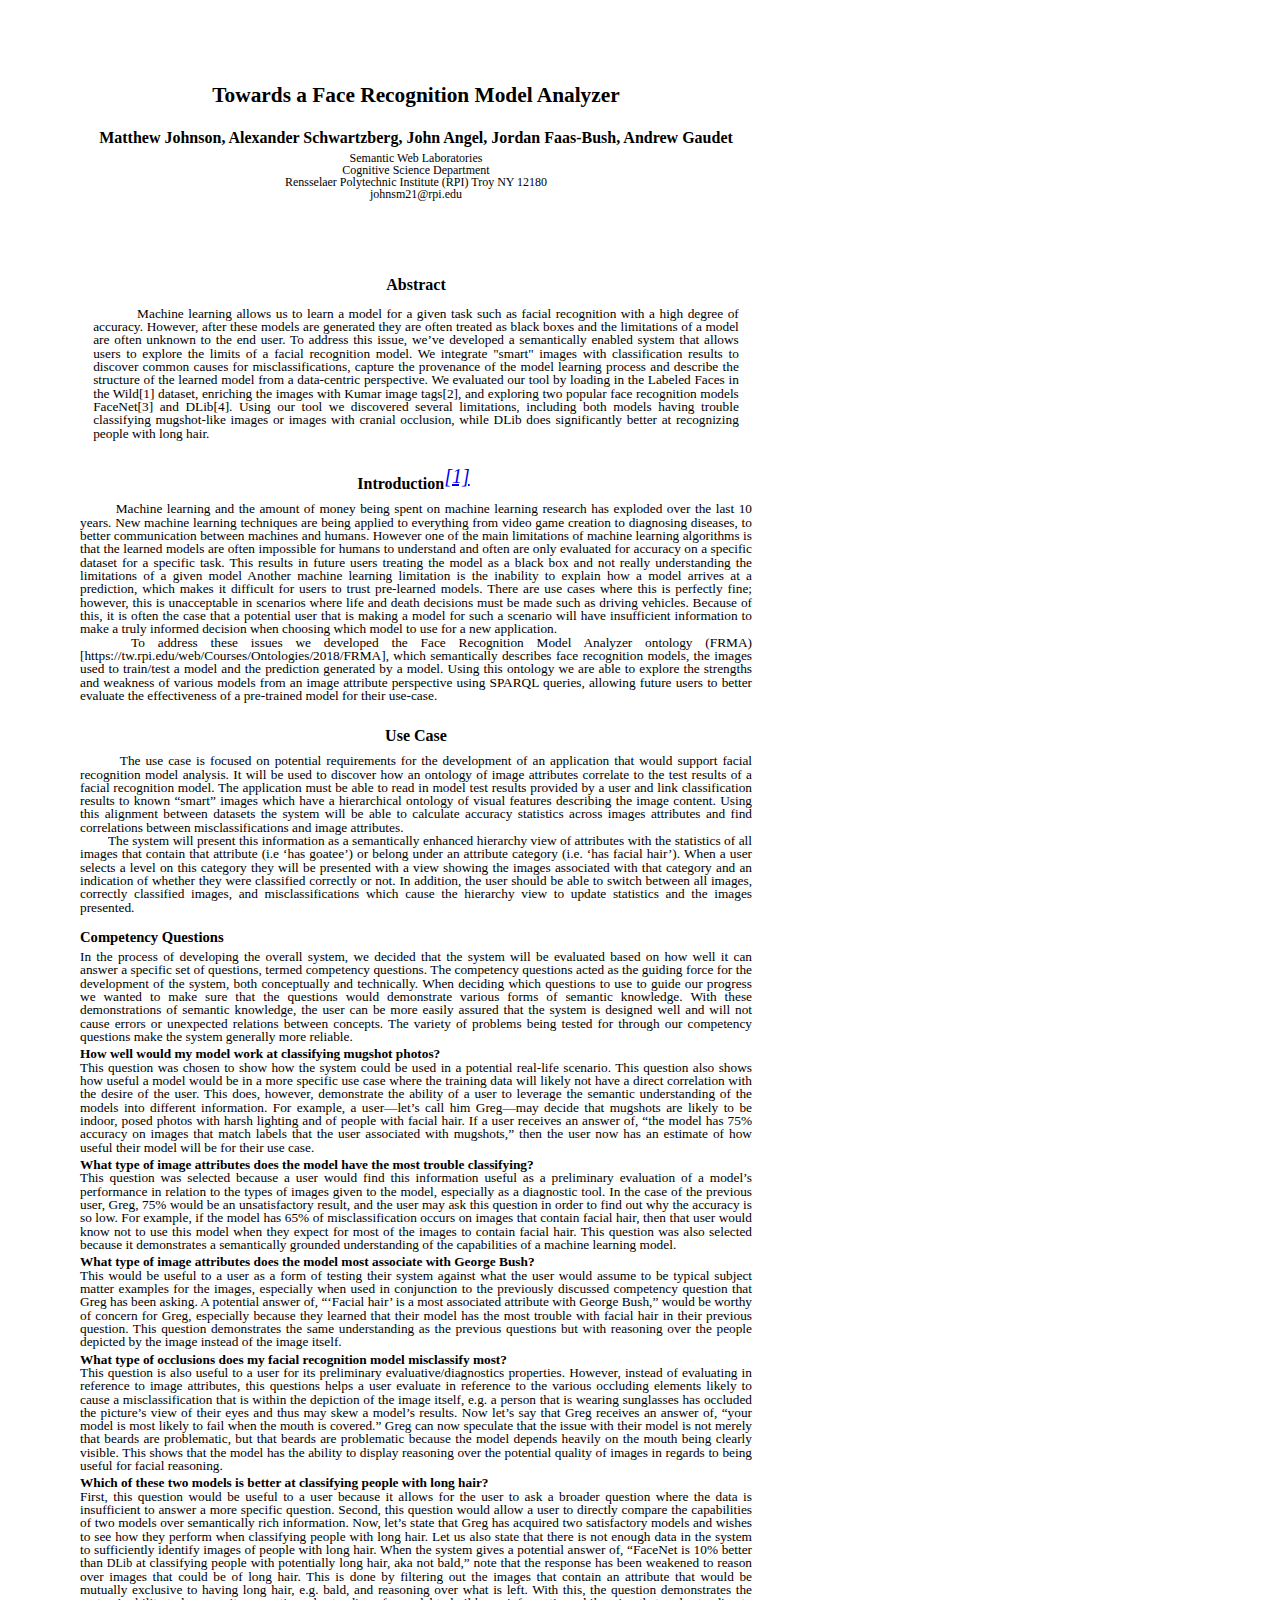
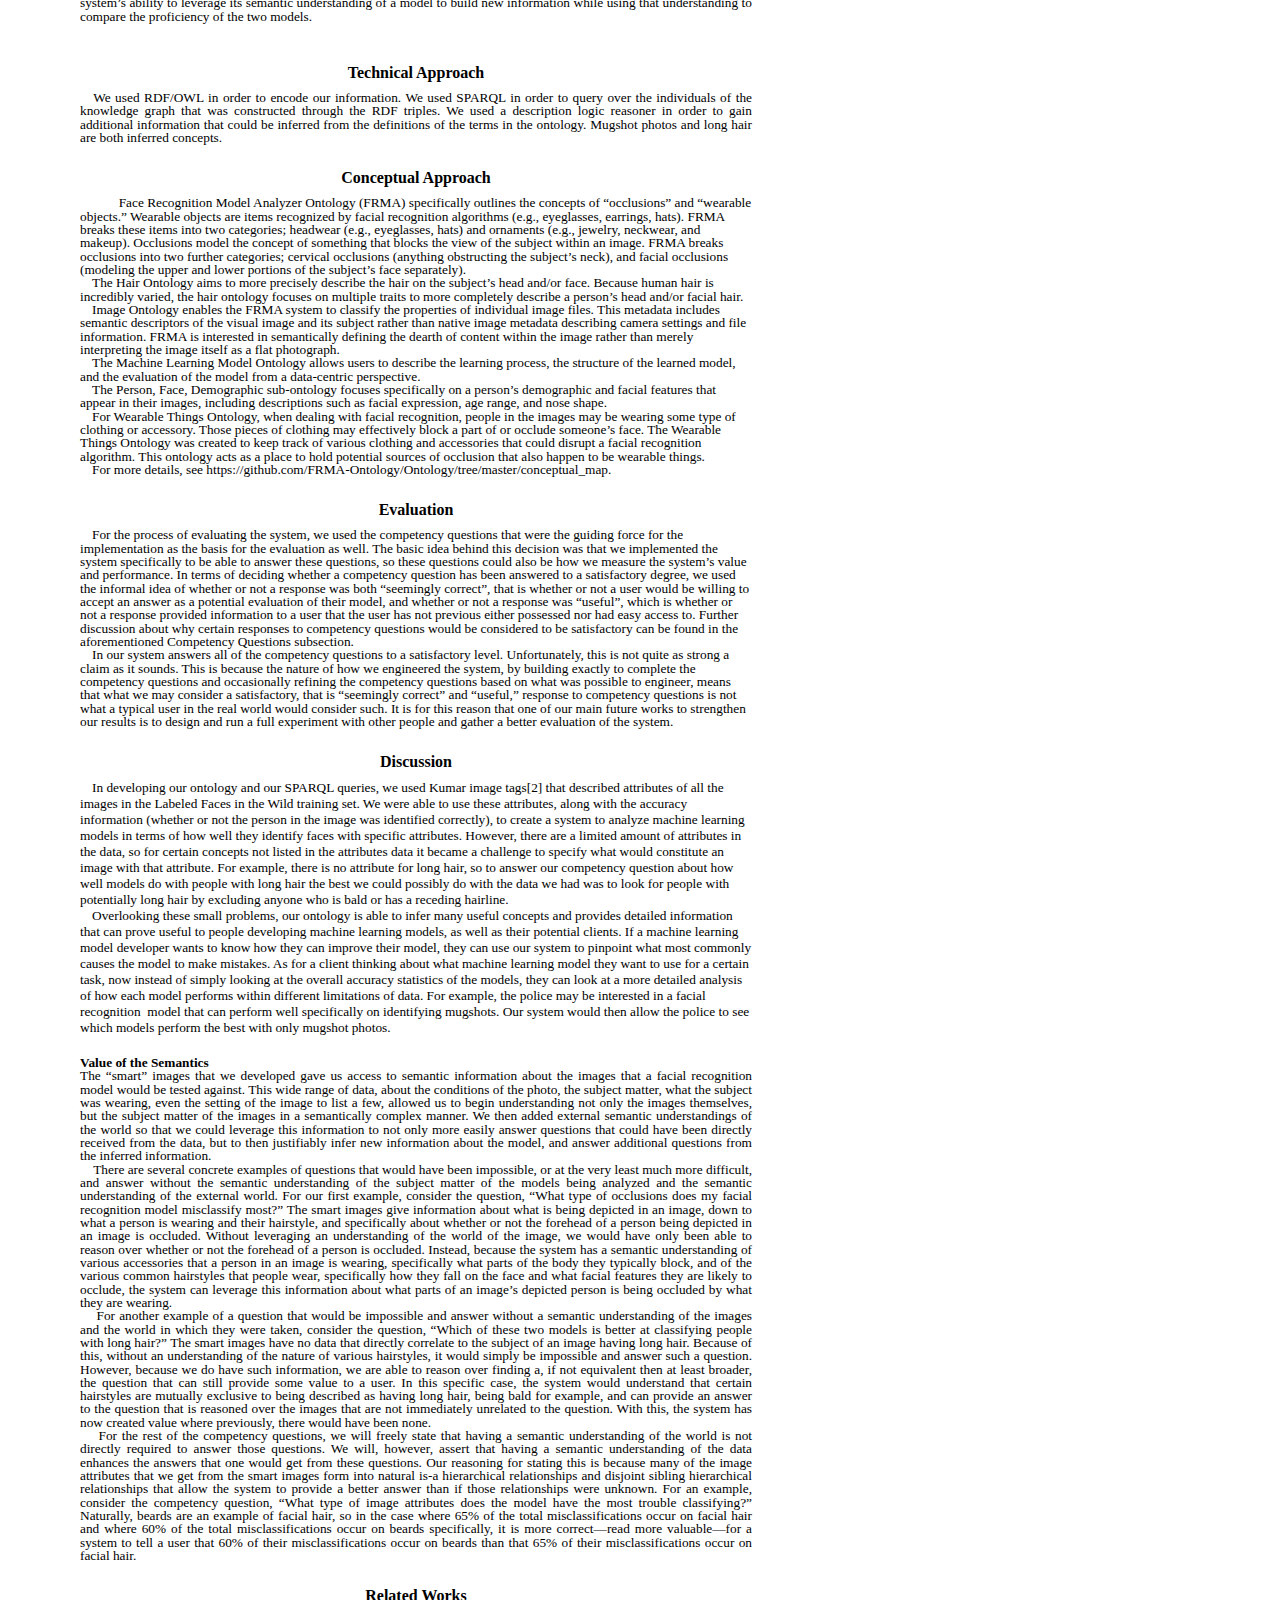
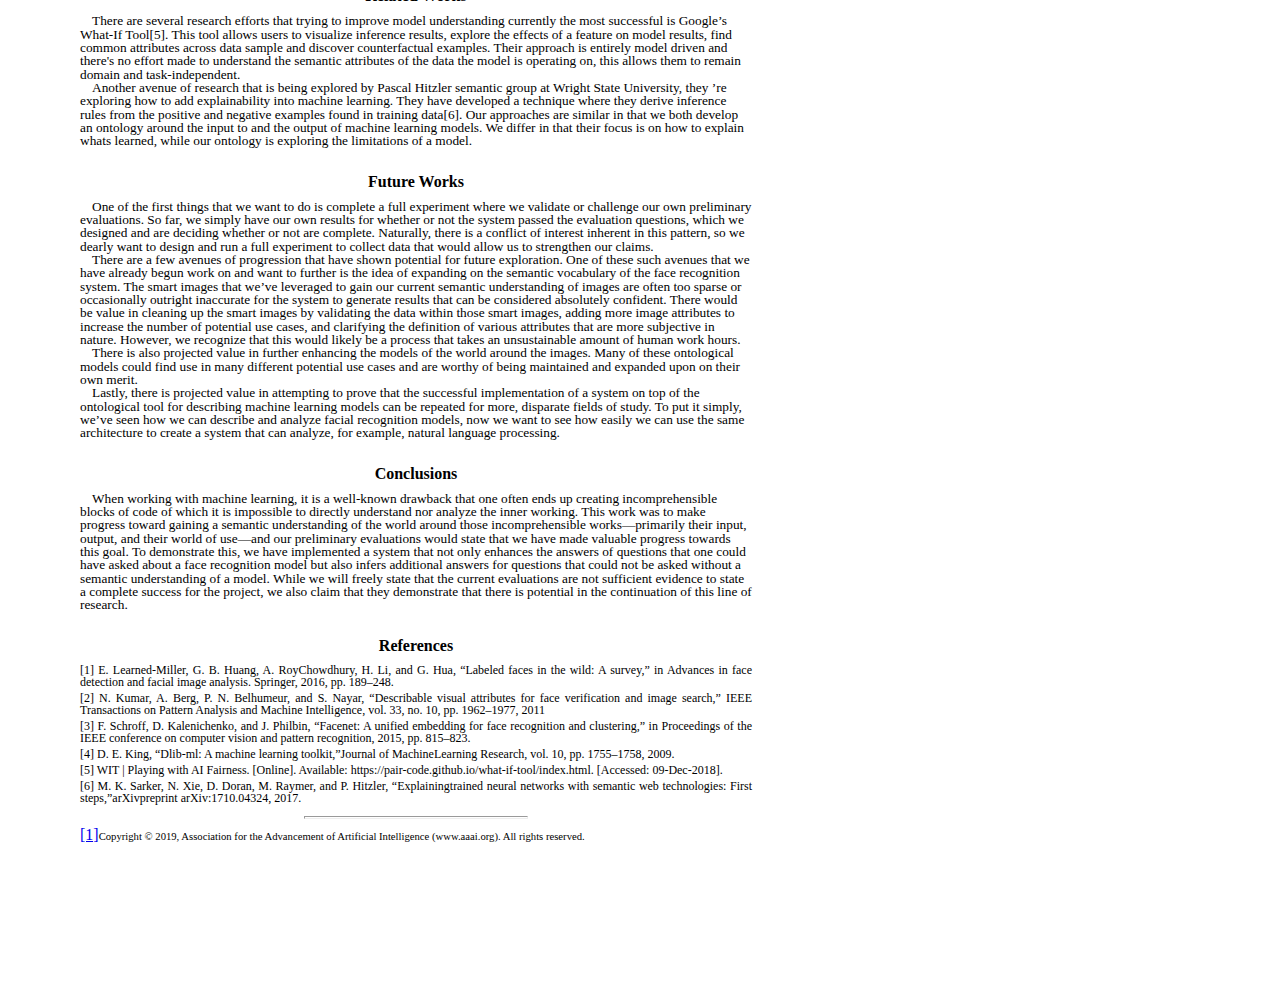
==== paper/paper.html @ b786243d "Added paper/paper.html" ====
<html><head><meta content="text/html; charset=UTF-8" http-equiv="content-type"><style type="text/css">@import url('https://themes.googleusercontent.com/fonts/css?kit=7ebMze0MJP7bZu91CQ7uEDTuLqYM6x6ICRZT_kL-IXY');ol.lst-kix_tza3ezs5fxnh-6.start{counter-reset:lst-ctn-kix_tza3ezs5fxnh-6 0}.lst-kix_hlp6522ztd1h-1>li{counter-increment:lst-ctn-kix_hlp6522ztd1h-1}ol.lst-kix_hlp6522ztd1h-2.start{counter-reset:lst-ctn-kix_hlp6522ztd1h-2 0}.lst-kix_tza3ezs5fxnh-7>li{counter-increment:lst-ctn-kix_tza3ezs5fxnh-7}.lst-kix_hlp6522ztd1h-0>li:before{content:"" counter(lst-ctn-kix_hlp6522ztd1h-0,upper-latin) ". "}.lst-kix_hlp6522ztd1h-4>li:before{content:"" counter(lst-ctn-kix_hlp6522ztd1h-4,lower-latin) ". "}ol.lst-kix_hlp6522ztd1h-6.start{counter-reset:lst-ctn-kix_hlp6522ztd1h-6 0}.lst-kix_hlp6522ztd1h-1>li:before{content:"" counter(lst-ctn-kix_hlp6522ztd1h-1,lower-latin) ". "}.lst-kix_hlp6522ztd1h-5>li:before{content:"" counter(lst-ctn-kix_hlp6522ztd1h-5,lower-roman) ". "}ol.lst-kix_tza3ezs5fxnh-3.start{counter-reset:lst-ctn-kix_tza3ezs5fxnh-3 0}.lst-kix_hlp6522ztd1h-2>li:before{content:"" counter(lst-ctn-kix_hlp6522ztd1h-2,lower-roman) ". "}.lst-kix_hlp6522ztd1h-7>li{counter-increment:lst-ctn-kix_hlp6522ztd1h-7}.lst-kix_hlp6522ztd1h-3>li:before{content:"" counter(lst-ctn-kix_hlp6522ztd1h-3,decimal) ". "}.lst-kix_tza3ezs5fxnh-1>li{counter-increment:lst-ctn-kix_tza3ezs5fxnh-1}.lst-kix_tza3ezs5fxnh-2>li:before{content:"" counter(lst-ctn-kix_tza3ezs5fxnh-2,lower-roman) ". "}.lst-kix_tza3ezs5fxnh-3>li:before{content:"" counter(lst-ctn-kix_tza3ezs5fxnh-3,decimal) ". "}ol.lst-kix_tza3ezs5fxnh-5.start{counter-reset:lst-ctn-kix_tza3ezs5fxnh-5 0}.lst-kix_tza3ezs5fxnh-1>li:before{content:"" counter(lst-ctn-kix_tza3ezs5fxnh-1,lower-latin) ". "}.lst-kix_tza3ezs5fxnh-5>li:before{content:"" counter(lst-ctn-kix_tza3ezs5fxnh-5,lower-roman) ". "}.lst-kix_tza3ezs5fxnh-6>li:before{content:"" counter(lst-ctn-kix_tza3ezs5fxnh-6,decimal) ". "}.lst-kix_tza3ezs5fxnh-7>li:before{content:"" counter(lst-ctn-kix_tza3ezs5fxnh-7,lower-latin) ". "}.lst-kix_tza3ezs5fxnh-0>li:before{content:"" counter(lst-ctn-kix_tza3ezs5fxnh-0,decimal) ". "}.lst-kix_tza3ezs5fxnh-8>li:before{content:"" counter(lst-ctn-kix_tza3ezs5fxnh-8,lower-roman) ". "}.lst-kix_hlp6522ztd1h-0>li{counter-increment:lst-ctn-kix_hlp6522ztd1h-0}.lst-kix_hlp6522ztd1h-3>li{counter-increment:lst-ctn-kix_hlp6522ztd1h-3}ol.lst-kix_hlp6522ztd1h-3.start{counter-reset:lst-ctn-kix_hlp6522ztd1h-3 0}.lst-kix_tza3ezs5fxnh-3>li{counter-increment:lst-ctn-kix_tza3ezs5fxnh-3}.lst-kix_tza3ezs5fxnh-6>li{counter-increment:lst-ctn-kix_tza3ezs5fxnh-6}.lst-kix_tza3ezs5fxnh-0>li{counter-increment:lst-ctn-kix_tza3ezs5fxnh-0}ol.lst-kix_hlp6522ztd1h-0.start{counter-reset:lst-ctn-kix_hlp6522ztd1h-0 0}.lst-kix_hlp6522ztd1h-6>li{counter-increment:lst-ctn-kix_hlp6522ztd1h-6}ol.lst-kix_tza3ezs5fxnh-2.start{counter-reset:lst-ctn-kix_tza3ezs5fxnh-2 0}.lst-kix_tza3ezs5fxnh-4>li:before{content:"" counter(lst-ctn-kix_tza3ezs5fxnh-4,lower-latin) ". "}ol.lst-kix_tza3ezs5fxnh-3{list-style-type:none}ol.lst-kix_tza3ezs5fxnh-2{list-style-type:none}ol.lst-kix_tza3ezs5fxnh-1{list-style-type:none}ol.lst-kix_tza3ezs5fxnh-0{list-style-type:none}ol.lst-kix_tza3ezs5fxnh-7{list-style-type:none}ol.lst-kix_hlp6522ztd1h-4.start{counter-reset:lst-ctn-kix_hlp6522ztd1h-4 0}ol.lst-kix_hlp6522ztd1h-7.start{counter-reset:lst-ctn-kix_hlp6522ztd1h-7 0}ol.lst-kix_tza3ezs5fxnh-6{list-style-type:none}ol.lst-kix_tza3ezs5fxnh-5{list-style-type:none}ol.lst-kix_hlp6522ztd1h-0{list-style-type:none}ol.lst-kix_tza3ezs5fxnh-4{list-style-type:none}ol.lst-kix_tza3ezs5fxnh-8.start{counter-reset:lst-ctn-kix_tza3ezs5fxnh-8 0}ol.lst-kix_tza3ezs5fxnh-4.start{counter-reset:lst-ctn-kix_tza3ezs5fxnh-4 0}ol.lst-kix_tza3ezs5fxnh-8{list-style-type:none}ol.lst-kix_hlp6522ztd1h-6{list-style-type:none}ol.lst-kix_hlp6522ztd1h-5{list-style-type:none}ol.lst-kix_hlp6522ztd1h-8{list-style-type:none}ol.lst-kix_hlp6522ztd1h-7{list-style-type:none}ol.lst-kix_hlp6522ztd1h-2{list-style-type:none}ol.lst-kix_hlp6522ztd1h-1{list-style-type:none}ol.lst-kix_hlp6522ztd1h-4{list-style-type:none}ol.lst-kix_hlp6522ztd1h-3{list-style-type:none}ol.lst-kix_hlp6522ztd1h-1.start{counter-reset:lst-ctn-kix_hlp6522ztd1h-1 0}ol.lst-kix_tza3ezs5fxnh-1.start{counter-reset:lst-ctn-kix_tza3ezs5fxnh-1 0}.lst-kix_tza3ezs5fxnh-4>li{counter-increment:lst-ctn-kix_tza3ezs5fxnh-4}.lst-kix_hlp6522ztd1h-4>li{counter-increment:lst-ctn-kix_hlp6522ztd1h-4}ol.lst-kix_tza3ezs5fxnh-0.start{counter-reset:lst-ctn-kix_tza3ezs5fxnh-0 0}.lst-kix_tza3ezs5fxnh-8>li{counter-increment:lst-ctn-kix_tza3ezs5fxnh-8}ol.lst-kix_hlp6522ztd1h-8.start{counter-reset:lst-ctn-kix_hlp6522ztd1h-8 0}.lst-kix_hlp6522ztd1h-8>li:before{content:"" counter(lst-ctn-kix_hlp6522ztd1h-8,lower-roman) ". "}.lst-kix_hlp6522ztd1h-5>li{counter-increment:lst-ctn-kix_hlp6522ztd1h-5}.lst-kix_tza3ezs5fxnh-2>li{counter-increment:lst-ctn-kix_tza3ezs5fxnh-2}.lst-kix_tza3ezs5fxnh-5>li{counter-increment:lst-ctn-kix_tza3ezs5fxnh-5}.lst-kix_hlp6522ztd1h-6>li:before{content:"" counter(lst-ctn-kix_hlp6522ztd1h-6,decimal) ". "}.lst-kix_hlp6522ztd1h-7>li:before{content:"" counter(lst-ctn-kix_hlp6522ztd1h-7,lower-latin) ". "}.lst-kix_hlp6522ztd1h-8>li{counter-increment:lst-ctn-kix_hlp6522ztd1h-8}.lst-kix_hlp6522ztd1h-2>li{counter-increment:lst-ctn-kix_hlp6522ztd1h-2}ol.lst-kix_tza3ezs5fxnh-7.start{counter-reset:lst-ctn-kix_tza3ezs5fxnh-7 0}ol.lst-kix_hlp6522ztd1h-5.start{counter-reset:lst-ctn-kix_hlp6522ztd1h-5 0}ol{margin:0;padding:0}table td,table th{padding:0}.c12{margin-left:10pt;padding-top:0pt;text-indent:-10pt;padding-bottom:0pt;line-height:1.0;orphans:2;widows:2;text-align:center;margin-right:10pt;height:12pt}.c10{color:#000000;font-weight:400;text-decoration:none;vertical-align:super;font-size:15pt;font-family:"New York";font-style:italic}.c5{color:#000000;font-weight:700;text-decoration:none;vertical-align:baseline;font-size:12pt;font-family:"Times";font-style:normal}.c6{padding-top:0pt;text-indent:9pt;padding-bottom:0pt;line-height:1.0;orphans:2;widows:2;text-align:left}.c22{padding-top:0pt;text-indent:9pt;padding-bottom:0pt;line-height:1.2;orphans:2;widows:2;text-align:left}.c3{color:#000000;font-weight:400;text-decoration:none;vertical-align:baseline;font-size:10pt;font-family:"Times New Roman";font-style:normal}.c0{color:#000000;font-weight:400;text-decoration:none;vertical-align:baseline;font-size:9pt;font-family:"Times New Roman";font-style:normal}.c15{padding-top:12pt;padding-bottom:0pt;line-height:1.25;orphans:2;widows:2;text-align:center}.c18{padding-top:0pt;padding-bottom:3pt;line-height:1.0;orphans:2;widows:2;text-align:justify}.c32{color:#ffffff;text-decoration:none;vertical-align:super;font-size:15pt;font-family:"New York";font-style:italic}.c11{padding-top:3pt;padding-bottom:0pt;line-height:1.0;orphans:2;widows:2;text-align:center}.c27{padding-top:10pt;padding-bottom:10pt;line-height:1.0;orphans:2;widows:2;text-align:center}.c34{padding-top:0pt;padding-bottom:0pt;line-height:1.0;orphans:2;widows:2;text-align:left}.c30{padding-top:0pt;padding-bottom:0pt;line-height:1.5;orphans:2;widows:2;text-align:center}.c13{padding-top:3pt;padding-bottom:0pt;line-height:1.0;orphans:2;widows:2;text-align:justify}.c26{padding-top:12pt;padding-bottom:3pt;line-height:1.0833333333333333;orphans:2;widows:2;text-align:left}.c9{padding-top:0pt;padding-bottom:0pt;line-height:1.0;orphans:2;widows:2;text-align:justify}.c1{padding-top:18pt;padding-bottom:6pt;line-height:1.25;orphans:2;widows:2;text-align:center}.c8{color:#000000;text-decoration:none;vertical-align:baseline;font-family:"Times New Roman";font-style:normal}.c19{color:#000000;text-decoration:none;vertical-align:baseline;font-family:"Times";font-style:normal}.c33{color:#000000;text-decoration:none;vertical-align:baseline;font-family:"Times New Roman";font-style:italic}.c31{margin-left:9.9pt;text-indent:-0.9pt;margin-right:9.9pt}.c24{background-color:#ffffff;max-width:504pt;padding:54pt 54pt 90pt 54pt}.c2{width:33%;height:1px}.c21{font-weight:400;font-size:8pt}.c16{font-size:12pt}.c14{page-break-after:avoid}.c28{font-size:9pt}.c29{font-size:16pt}.c4{font-size:10pt}.c25{height:12pt}.c23{font-weight:400}.c20{text-indent:9.9pt}.c7{font-weight:700}.c17{font-size:11pt}.title{padding-top:24pt;color:#000000;font-weight:700;font-size:36pt;padding-bottom:6pt;font-family:"Times New Roman";line-height:1.0;page-break-after:avoid;orphans:2;widows:2;text-align:left}.subtitle{padding-top:18pt;color:#666666;font-size:24pt;padding-bottom:4pt;font-family:"Georgia";line-height:1.0;page-break-after:avoid;font-style:italic;orphans:2;widows:2;text-align:left}li{color:#000000;font-size:12pt;font-family:"Times New Roman"}p{margin:0;color:#000000;font-size:12pt;font-family:"Times New Roman"}h1{padding-top:24pt;color:#000000;font-weight:700;font-size:24pt;padding-bottom:6pt;font-family:"Times New Roman";line-height:1.0;page-break-after:avoid;orphans:2;widows:2;text-align:left}h2{padding-top:18pt;color:#000000;font-weight:700;font-size:18pt;padding-bottom:4pt;font-family:"Times New Roman";line-height:1.0;page-break-after:avoid;orphans:2;widows:2;text-align:left}h3{padding-top:14pt;color:#000000;font-weight:700;font-size:14pt;padding-bottom:4pt;font-family:"Times New Roman";line-height:1.0;page-break-after:avoid;orphans:2;widows:2;text-align:left}h4{padding-top:12pt;color:#000000;font-weight:700;font-size:12pt;padding-bottom:2pt;font-family:"Times New Roman";line-height:1.0;page-break-after:avoid;orphans:2;widows:2;text-align:left}h5{padding-top:11pt;color:#000000;font-weight:700;font-size:11pt;padding-bottom:2pt;font-family:"Times New Roman";line-height:1.0;page-break-after:avoid;orphans:2;widows:2;text-align:left}h6{padding-top:10pt;color:#000000;font-weight:700;font-size:10pt;padding-bottom:2pt;font-family:"Times New Roman";line-height:1.0;page-break-after:avoid;orphans:2;widows:2;text-align:left}</style></head><body class="c24"><p class="c30"><span class="c7 c29">Towards a Face Recognition Model Analyzer</span></p><p class="c15"><span class="c7">Matthew Johnson, Alexander Schwartzberg, John Angel, Jordan Faas-Bush, Andrew Gaudet</span></p><p class="c11"><span class="c28">Semantic Web Laboratories<br>Cognitive Science Department<br>Rensselaer Polytechnic Institute (RPI) Troy NY 12180</span><span class="c0"><br>johnsm21@</span><span class="c28">rpi.edu</span><span class="c0"><br></span></p><p class="c12"><span class="c19 c4 c23"></span></p><p class="c12"><span class="c4 c7 c19"></span></p><p class="c12"><span class="c19 c4 c23"></span></p><p class="c12"><span class="c5"></span></p><p class="c14 c27"><span class="c8 c16 c7">Abstract</span></p><p class="c9 c31"><span class="c4">&nbsp;&nbsp;&nbsp;&nbsp;&nbsp;&nbsp;&nbsp;&nbsp;&nbsp; Machine learning allows us to learn a model for a given task such as facial recognition with a high degree of accuracy. However, after these models are generated they are often treated as black boxes and the limitations of a model are often unknown to the end user. To address this issue, we&rsquo;ve developed a semantically enabled system that allows users to explore the limits of a facial recognition model. We integrate &quot;smart&quot; images with classification results to discover common causes for misclassifications, capture the provenance of the model learning process and describe the structure of the learned model from a data-centric perspective. We evaluated our tool by loading in the Labeled Faces in the Wild[1] dataset, enriching the images with Kumar image tags[2], and exploring two popular face recognition models FaceNet[3] and DLib[4]. Using our tool we discovered several limitations, including both models having trouble classifying mugshot-like images or images with cranial occlusion, while DLib does significantly better at recognizing people with long hair.</span></p><p class="c1 c14"><span class="c8 c7 c16">&nbsp;</span><span class="c7">Introduction</span><sup class="c23 c32"><a href="#ftnt1" id="ftnt_ref1">[1]</a></sup><span class="c10">&nbsp;</span><span class="c16 c23 c33">&nbsp;</span></p><p class="c9"><span class="c3">&nbsp;&nbsp;&nbsp;&nbsp;&nbsp;&nbsp;&nbsp;&nbsp;Machine learning and the amount of money being spent on machine learning research has exploded over the last 10 years. New machine learning techniques are being applied to everything from video game creation to diagnosing diseases, to better communication between machines and humans. However one of the main limitations of machine learning algorithms is that the learned models are often impossible for humans to understand and often are only evaluated for accuracy on a specific dataset for a specific task. This results in future users treating the model as a black box and not really understanding the limitations of a given model Another machine learning limitation is the inability to explain how a model arrives at a prediction, which makes it difficult for users to trust pre-learned models. There are use cases where this is perfectly fine; however, this is unacceptable in scenarios where life and death decisions must be made such as driving vehicles. Because of this, it is often the case that a potential user that is making a model for such a scenario will have insufficient information to make a truly informed decision when choosing which model to use for a new application.</span></p><p class="c9"><span class="c3">&nbsp; &nbsp; To address these issues we developed the Face Recognition Model Analyzer ontology (FRMA) [https://tw.rpi.edu/web/Courses/Ontologies/2018/FRMA], which semantically describes face recognition models, the images used to train/test a model and the prediction generated by a model. Using this ontology we are able to explore the strengths and weakness of various models from an image attribute perspective using SPARQL queries, allowing future users to better evaluate the effectiveness of a pre-trained model for their use-case.</span></p><p class="c1"><span class="c7">Use Case</span></p><p class="c9"><span class="c3">&nbsp;&nbsp;&nbsp;&nbsp;&nbsp;&nbsp;&nbsp;&nbsp;The use case is focused on potential requirements for the development of an application that would support facial recognition model analysis. It will be used to discover how an ontology of image attributes correlate to the test results of a facial recognition model. The application must be able to read in model test results provided by a user and link classification results to known &ldquo;smart&rdquo; images which have a hierarchical ontology of visual features describing the image content. Using this alignment between datasets the system will be able to calculate accuracy statistics across images attributes and find correlations between misclassifications and image attributes.</span></p><p class="c9"><span class="c4">&nbsp;&nbsp;&nbsp;&nbsp;&nbsp;&nbsp;&nbsp;&nbsp;The system will present this information as a semantically enhanced hierarchy view of attributes with the statistics of all images that contain that attribute (i.e &lsquo;has goatee&rsquo;) or belong under an attribute category (i.e. &lsquo;has facial hair&rsquo;). When a user selects a level on this category they will be presented with a view showing the images associated with that category and an indication of whether they were classified correctly or not. In addition, the user should be able to switch between all images, correctly classified images, and misclassifications which cause the hierarchy view to update statistics and the images presented.</span></p><p class="c14 c26"><span class="c7 c17">Competency Questions</span></p><p class="c9"><span class="c4">In the process of developing the overall system, we decided that the system will be evaluated based on how well it can answer a specific set of questions, termed competency questions. The competency questions acted as the guiding force for the development of the system, both conceptually and technically. When deciding which questions to use to guide our progress we wanted to make sure that the questions would demonstrate various fo</span><span class="c4">rms of semantic knowledge.</span><span class="c3">&nbsp;With these demonstrations of semantic knowledge, the user can be more easily assured that the system is designed well and will not cause errors or unexpected relations between concepts. The variety of problems being tested for through our competency questions make the system generally more reliable.</span></p><p class="c13"><span class="c8 c4 c7">How well would my model work at classifying mugshot photos?</span></p><p class="c9"><span class="c3">This question was chosen to show how the system could be used in a potential real-life scenario. This question also shows how useful a model would be in a more specific use case where the training data will likely not have a direct correlation with the desire of the user. This does, however, demonstrate the ability of a user to leverage the semantic understanding of the models into different information. For example, a user&mdash;let&rsquo;s call him Greg&mdash;may decide that mugshots are likely to be indoor, posed photos with harsh lighting and of people with facial hair. If a user receives an answer of, &ldquo;the model has 75% accuracy on images that match labels that the user associated with mugshots,&rdquo; then the user now has an estimate of how useful their model will be for their use case. </span></p><p class="c13"><span class="c4 c7">What type of image attributes does the model have the most trouble classifying?</span></p><p class="c9"><span class="c3">This question was selected because a user would find this information useful as a preliminary evaluation of a model&rsquo;s performance in relation to the types of images given to the model, especially as a diagnostic tool. In the case of the previous user, Greg, 75% would be an unsatisfactory result, and the user may ask this question in order to find out why the accuracy is so low. For example, if the model has 65% of misclassification occurs on images that contain facial hair, then that user would know not to use this model when they expect for most of the images to contain facial hair. This question was also selected because it demonstrates a semantically grounded understanding of the capabilities of a machine learning model.</span></p><p class="c13"><span class="c8 c4 c7">What type of image attributes does the model most associate with George Bush?</span></p><p class="c9"><span class="c3">This would be useful to a user as a form of testing their system against what the user would assume to be typical subject matter examples for the images, especially when used in conjunction to the previously discussed competency question that Greg has been asking. A potential answer of, &ldquo;&lsquo;Facial hair&rsquo; is a most associated attribute with George Bush,&rdquo; would be worthy of concern for Greg, especially because they learned that their model has the most trouble with facial hair in their previous question. This question demonstrates the same understanding as the previous questions but with reasoning over the people depicted by the image instead of the image itself.</span></p><p class="c13"><span class="c8 c4 c7">What type of occlusions does my facial recognition model misclassify most?</span></p><p class="c9"><span class="c3">This question is also useful to a user for its preliminary evaluative/diagnostics properties. However, instead of evaluating in reference to image attributes, this questions helps a user evaluate in reference to the various occluding elements likely to cause a misclassification that is within the depiction of the image itself, e.g. a person that is wearing sunglasses has occluded the picture&rsquo;s view of their eyes and thus may skew a model&rsquo;s results. Now let&rsquo;s say that Greg receives an answer of, &ldquo;your model is most likely to fail when the mouth is covered.&rdquo; Greg can now speculate that the issue with their model is not merely that beards are problematic, but that beards are problematic because the model depends heavily on the mouth being clearly visible. This shows that the model has the ability to display reasoning over the potential quality of images in regards to being useful for facial reasoning. </span></p><p class="c13"><span class="c8 c4 c7">Which of these two models is better at classifying people with long hair?</span></p><p class="c9"><span class="c4">First, this question would be useful to a user because it allows for the user to ask a broader question where the data is insufficient to answer a more specific question. Second, this question would allow a user to directly compare the capabilities of two models over semantically rich information. Now, let&rsquo;s state that Greg has acquired two satisfactory models and wishes to see how they perform when classifying people with long hair. Let us also state that there is not enough data in the system to sufficiently identify images of people with long hair. When the system gives a potential answer of, &ldquo;FaceNet is 10% better than </span><span class="c28">DLib</span><span class="c3">&nbsp;at classifying people with potentially long hair, aka not bald,&rdquo; note that the response has been weakened to reason over images that could be of long hair. This is done by filtering out the images that contain an attribute that would be mutually exclusive to having long hair, e.g. bald, and reasoning over what is left. With this, the question demonstrates the system&rsquo;s ability to leverage its semantic understanding of a model to build new information while using that understanding to compare the proficiency of the two models.</span></p><p class="c9 c25"><span class="c3"></span></p><p class="c1"><span class="c7">Technical Approach</span></p><p class="c9 c20"><span class="c3">We used RDF/OWL in order to encode our information. We used SPARQL in order to query over the individuals of the knowledge graph that was constructed through the RDF triples. We used a description logic reasoner in order to gain additional information that could be inferred from the definitions of the terms in the ontology. Mugshot photos and long hair are both inferred concepts.</span></p><p class="c1"><span class="c7">Conceptual Approach</span></p><p class="c6"><span class="c3">&nbsp;&nbsp;&nbsp;&nbsp;&nbsp;&nbsp;&nbsp;&nbsp;Face Recognition Model Analyzer Ontology (FRMA) specifically outlines the concepts of &ldquo;occlusions&rdquo; and &ldquo;wearable objects.&rdquo; Wearable objects are items recognized by facial recognition algorithms (e.g., eyeglasses, earrings, hats). FRMA breaks these items into two categories; headwear (e.g., eyeglasses, hats) and ornaments (e.g., jewelry, neckwear, and makeup). Occlusions model the concept of something that blocks the view of the subject within an image. FRMA breaks occlusions into two further categories; cervical occlusions (anything obstructing the subject&rsquo;s neck), and facial occlusions (modeling the upper and lower portions of the subject&rsquo;s face separately).</span></p><p class="c6"><span class="c3">The Hair Ontology aims to more precisely describe the hair on the subject&rsquo;s head and/or face. Because human hair is incredibly varied, the hair ontology focuses on multiple traits to more completely describe a person&rsquo;s head and/or facial hair.</span></p><p class="c6"><span class="c3">Image Ontology enables the FRMA system to classify the properties of individual image files. This metadata includes semantic descriptors of the visual image and its subject rather than native image metadata describing camera settings and file information. FRMA is interested in semantically defining the dearth of content within the image rather than merely interpreting the image itself as a flat photograph.</span></p><p class="c6"><span class="c3">The Machine Learning Model Ontology allows users to describe the learning process, the structure of the learned model, and the evaluation of the model from a data-centric perspective.</span></p><p class="c6"><span class="c3">The Person, Face, Demographic sub-ontology focuses specifically on a person&rsquo;s demographic and facial features that appear in their images, including descriptions such as facial expression, age range, and nose shape.</span></p><p class="c6"><span class="c3">For Wearable Things Ontology, when dealing with facial recognition, people in the images may be wearing some type of clothing or accessory. Those pieces of clothing may effectively block a part of or occlude someone&rsquo;s face. The Wearable Things Ontology was created to keep track of various clothing and accessories that could disrupt a facial recognition algorithm. This ontology acts as a place to hold potential sources of occlusion that also happen to be wearable things.</span></p><p class="c6"><span class="c3">For more details, see https://github.com/FRMA-Ontology/Ontology/tree/master/conceptual_map.</span></p><p class="c1"><span class="c7">Evaluation</span></p><p class="c6"><span class="c3">For the process of evaluating the system, we used the competency questions that were the guiding force for the implementation as the basis for the evaluation as well. The basic idea behind this decision was that we implemented the system specifically to be able to answer these questions, so these questions could also be how we measure the system&rsquo;s value and performance. In terms of deciding whether a competency question has been answered to a satisfactory degree, we used the informal idea of whether or not a response was both &ldquo;seemingly correct&rdquo;, that is whether or not a user would be willing to accept an answer as a potential evaluation of their model, and whether or not a response was &ldquo;useful&rdquo;, which is whether or not a response provided information to a user that the user has not previous either possessed nor had easy access to. Further discussion about why certain responses to competency questions would be considered to be satisfactory can be found in the aforementioned Competency Questions subsection.</span></p><p class="c6"><span class="c3">In our system answers all of the competency questions to a satisfactory level. Unfortunately, this is not quite as strong a claim as it sounds. This is because the nature of how we engineered the system, by building exactly to complete the competency questions and occasionally refining the competency questions based on what was possible to engineer, means that what we may consider a satisfactory, that is &ldquo;seemingly correct&rdquo; and &ldquo;useful,&rdquo; response to competency questions is not what a typical user in the real world would consider such. It is for this reason that one of our main future works to strengthen our results is to design and run a full experiment with other people and gather a better evaluation of the system.</span></p><p class="c1"><span class="c7">Discussion</span></p><p class="c22"><span class="c3">In developing our ontology and our SPARQL queries, we used Kumar image tags[2] that described attributes of all the images in the Labeled Faces in the Wild training set. We were able to use these attributes, along with the accuracy information (whether or not the person in the image was identified correctly), to create a system to analyze machine learning models in terms of how well they identify faces with specific attributes. However, there are a limited amount of attributes in the data, so for certain concepts not listed in the attributes data it became a challenge to specify what would constitute an image with that attribute. For example, there is no attribute for long hair, so to answer our competency question about how well models do with people with long hair the best we could possibly do with the data we had was to look for people with potentially long hair by excluding anyone who is bald or has a receding hairline.</span></p><p class="c22"><span class="c3">Overlooking these small problems, our ontology is able to infer many useful concepts and provides detailed information that can prove useful to people developing machine learning models, as well as their potential clients. If a machine learning model developer wants to know how they can improve their model, they can use our system to pinpoint what most commonly causes the model to make mistakes. As for a client thinking about what machine learning model they want to use for a certain task, now instead of simply looking at the overall accuracy statistics of the models, they can look at a more detailed analysis of how each model performs within different limitations of data. For example, the police may be interested in a facial recognition &nbsp;model that can perform well specifically on identifying mugshots. Our system would then allow the police to see which models perform the best with only mugshot photos.</span></p><p class="c25 c34"><span class="c3"></span></p><p class="c13"><span class="c4 c7">Value of the Semantics</span></p><p class="c9"><span class="c3">The &ldquo;smart&rdquo; images that we developed gave us access to semantic information about the images that a facial recognition model would be tested against. This wide range of data, about the conditions of the photo, the subject matter, what the subject was wearing, even the setting of the image to list a few, allowed us to begin understanding not only the images themselves, but the subject matter of the images in a semantically complex manner. We then added external semantic understandings of the world so that we could leverage this information to not only more easily answer questions that could have been directly received from the data, but to then justifiably infer new information about the model, and answer additional questions from the inferred information.</span></p><p class="c9"><span class="c3">&nbsp; &nbsp; There are several concrete examples of questions that would have been impossible, or at the very least much more difficult, and answer without the semantic understanding of the subject matter of the models being analyzed and the semantic understanding of the external world. For our first example, consider the question, &ldquo;What type of occlusions does my facial recognition model misclassify most?&rdquo; The smart images give information about what is being depicted in an image, down to what a person is wearing and their hairstyle, and specifically about whether or not the forehead of a person being depicted in an image is occluded. Without leveraging an understanding of the world of the image, we would have only been able to reason over whether or not the forehead of a person is occluded. Instead, because the system has a semantic understanding of various accessories that a person in an image is wearing, specifically what parts of the body they typically block, and of the various common hairstyles that people wear, specifically how they fall on the face and what facial features they are likely to occlude, the system can leverage this information about what parts of an image&rsquo;s depicted person is being occluded by what they are wearing.</span></p><p class="c9"><span class="c3">&nbsp; &nbsp; For another example of a question that would be impossible and answer without a semantic understanding of the images and the world in which they were taken, consider the question, &ldquo;Which of these two models is better at classifying people with long hair?&rdquo; The smart images have no data that directly correlate to the subject of an image having long hair. Because of this, without an understanding of the nature of various hairstyles, it would simply be impossible and answer such a question. However, because we do have such information, we are able to reason over finding a, if not equivalent then at least broader, the question that can still provide some value to a user. In this specific case, the system would understand that certain hairstyles are mutually exclusive to being described as having long hair, being bald for example, and can provide an answer to the question that is reasoned over the images that are not immediately unrelated to the question. With this, the system has now created value where previously, there would have been none.</span></p><p class="c9"><span class="c3">&nbsp; &nbsp; For the rest of the competency questions, we will freely state that having a semantic understanding of the world is not directly required to answer those questions. We will, however, assert that having a semantic understanding of the data enhances the answers that one would get from these questions. Our reasoning for stating this is because many of the image attributes that we get from the smart images form into natural is-a hierarchical relationships and disjoint sibling hierarchical relationships that allow the system to provide a better answer than if those relationships were unknown. For an example, consider the competency question, &ldquo;What type of image attributes does the model have the most trouble classifying?&rdquo; Naturally, beards are an example of facial hair, so in the case where 65% of the total misclassifications occur on facial hair and where 60% of the total misclassifications occur on beards specifically, it is more correct&mdash;read more valuable&mdash;for a system to tell a user that 60% of their misclassifications occur on beards than that 65% of their misclassifications occur on facial hair.</span></p><p class="c1"><span class="c7">Related Works</span></p><p class="c6"><span class="c3">There are several research efforts that trying to improve model understanding currently the most successful is Google&rsquo;s What-If Tool[5]. This tool allows users to visualize inference results, explore the effects of a feature on model results, find common attributes across data sample and discover counterfactual examples. Their approach is entirely model driven and there&#39;s no effort made to understand the semantic attributes of the data the model is operating on, this allows them to remain domain and task-independent. </span></p><p class="c6"><span class="c3">Another avenue of research that is being explored by Pascal Hitzler semantic group at Wright State University, they &rsquo;re exploring how to add explainability into machine learning. They have developed a technique where they derive inference rules from the positive and negative examples found in training data[6]. Our approaches are similar in that we both develop an ontology around the input to and the output of machine learning models. We differ in that their focus is on how to explain whats learned, while our ontology is exploring the limitations of a model.</span></p><p class="c1"><span class="c7">Future Works</span></p><p class="c6"><span class="c3">One of the first things that we want to do is complete a full experiment where we validate or challenge our own preliminary evaluations. So far, we simply have our own results for whether or not the system passed the evaluation questions, which we designed and are deciding whether or not are complete. Naturally, there is a conflict of interest inherent in this pattern, so we dearly want to design and run a full experiment to collect data that would allow us to strengthen our claims.</span></p><p class="c6"><span class="c3">There are a few avenues of progression that have shown potential for future exploration. One of these such avenues that we have already begun work on and want to further is the idea of expanding on the semantic vocabulary of the face recognition system. The smart images that we&rsquo;ve leveraged to gain our current semantic understanding of images are often too sparse or occasionally outright inaccurate for the system to generate results that can be considered absolutely confident. There would be value in cleaning up the smart images by validating the data within those smart images, adding more image attributes to increase the number of potential use cases, and clarifying the definition of various attributes that are more subjective in nature. However, we recognize that this would likely be a process that takes an unsustainable amount of human work hours.</span></p><p class="c6"><span class="c3">There is also projected value in further enhancing the models of the world around the images. Many of these ontological models could find use in many different potential use cases and are worthy of being maintained and expanded upon on their own merit.</span></p><p class="c6"><span class="c4">Lastly, there is projected value in attempting to prove that the successful implementation of a system on top of the ontological tool for describing machine learning models can be repeated for more, disparate fields of study. To put it simply, we&rsquo;ve seen how we can describe and analyze facial recognition models, now we want to see how easily we can use the same architecture to create a system that can analyze, for example, natural language processing.</span></p><p class="c1"><span class="c7">Conclusions</span></p><p class="c6"><span class="c4">When working with machine learning, it is a well-known drawback that one often ends up creating incomprehensible blocks of code of which it is impossible to directly understand nor analyze the inner working. This work was to make progress toward gaining a semantic understanding of the world around those incomprehensible works&mdash;primarily their input, output, and their world of use&mdash;and our preliminary evaluations would state that we have made valuable progress towards this goal. To demonstrate this, we have implemented a system that not only enhances the answers of questions that one could have asked about a face recognition model but also infers additional answers for questions that could not be asked without a semantic understanding of a model. While we will freely state that the current evaluations are not sufficient evidence to state a complete success for the project, we also claim that they demonstrate that there is potential in the continuation of this line of research.</span></p><p class="c1 c14"><span class="c8 c16 c7">References</span></p><p class="c18"><span class="c28">[1] </span><span class="c0">E. Learned-Miller, G. B. Huang, A. RoyChowdhury, H. Li, and G. Hua, &ldquo;Labeled faces in the wild: A survey,&rdquo; in Advances in face detection and facial image analysis. Springer, 2016, pp. 189&ndash;248.</span></p><p class="c18"><span class="c0">[2] N. Kumar, A. Berg, P. N. Belhumeur, and S. Nayar, &ldquo;Describable visual attributes for face verification and image search,&rdquo; IEEE Transactions on Pattern Analysis and Machine Intelligence, vol. 33, no. 10, pp. 1962&ndash;1977, 2011</span></p><p class="c18"><span class="c0">[3] F. Schroff, D. Kalenichenko, and J. Philbin, &ldquo;Facenet: A unified embedding for face recognition and clustering,&rdquo; in Proceedings of the IEEE conference on computer vision and pattern recognition, 2015, pp. 815&ndash;823.</span></p><p class="c18"><span class="c0">[4] D. E. King, &ldquo;Dlib-ml: A machine learning toolkit,&rdquo;Journal of MachineLearning Research, vol. 10, pp. 1755&ndash;1758, 2009.</span></p><p class="c18"><span class="c0">[5] WIT | Playing with AI Fairness. [Online]. Available: https://pair-code.github.io/what-if-tool/index.html. [Accessed: 09-Dec-2018].</span></p><p class="c18"><span class="c0">[6] M. K. Sarker, N. Xie, D. Doran, M. Raymer, and P. Hitzler, &ldquo;Explainingtrained neural networks with semantic web technologies: First steps,&rdquo;arXivpreprint arXiv:1710.04324, 2017.</span></p><hr class="c2"><div><p class="c9" id="h.gjdgxs"><a href="#ftnt_ref1" id="ftnt1">[1]</a><span class="c8 c21">Copyright &copy; 2019, Association for the Advancement of Artificial Intelligence (www.aaai.org). All rights reserved.</span></p><p class="c9 c25"><span class="c8 c21"></span></p></div></body></html>
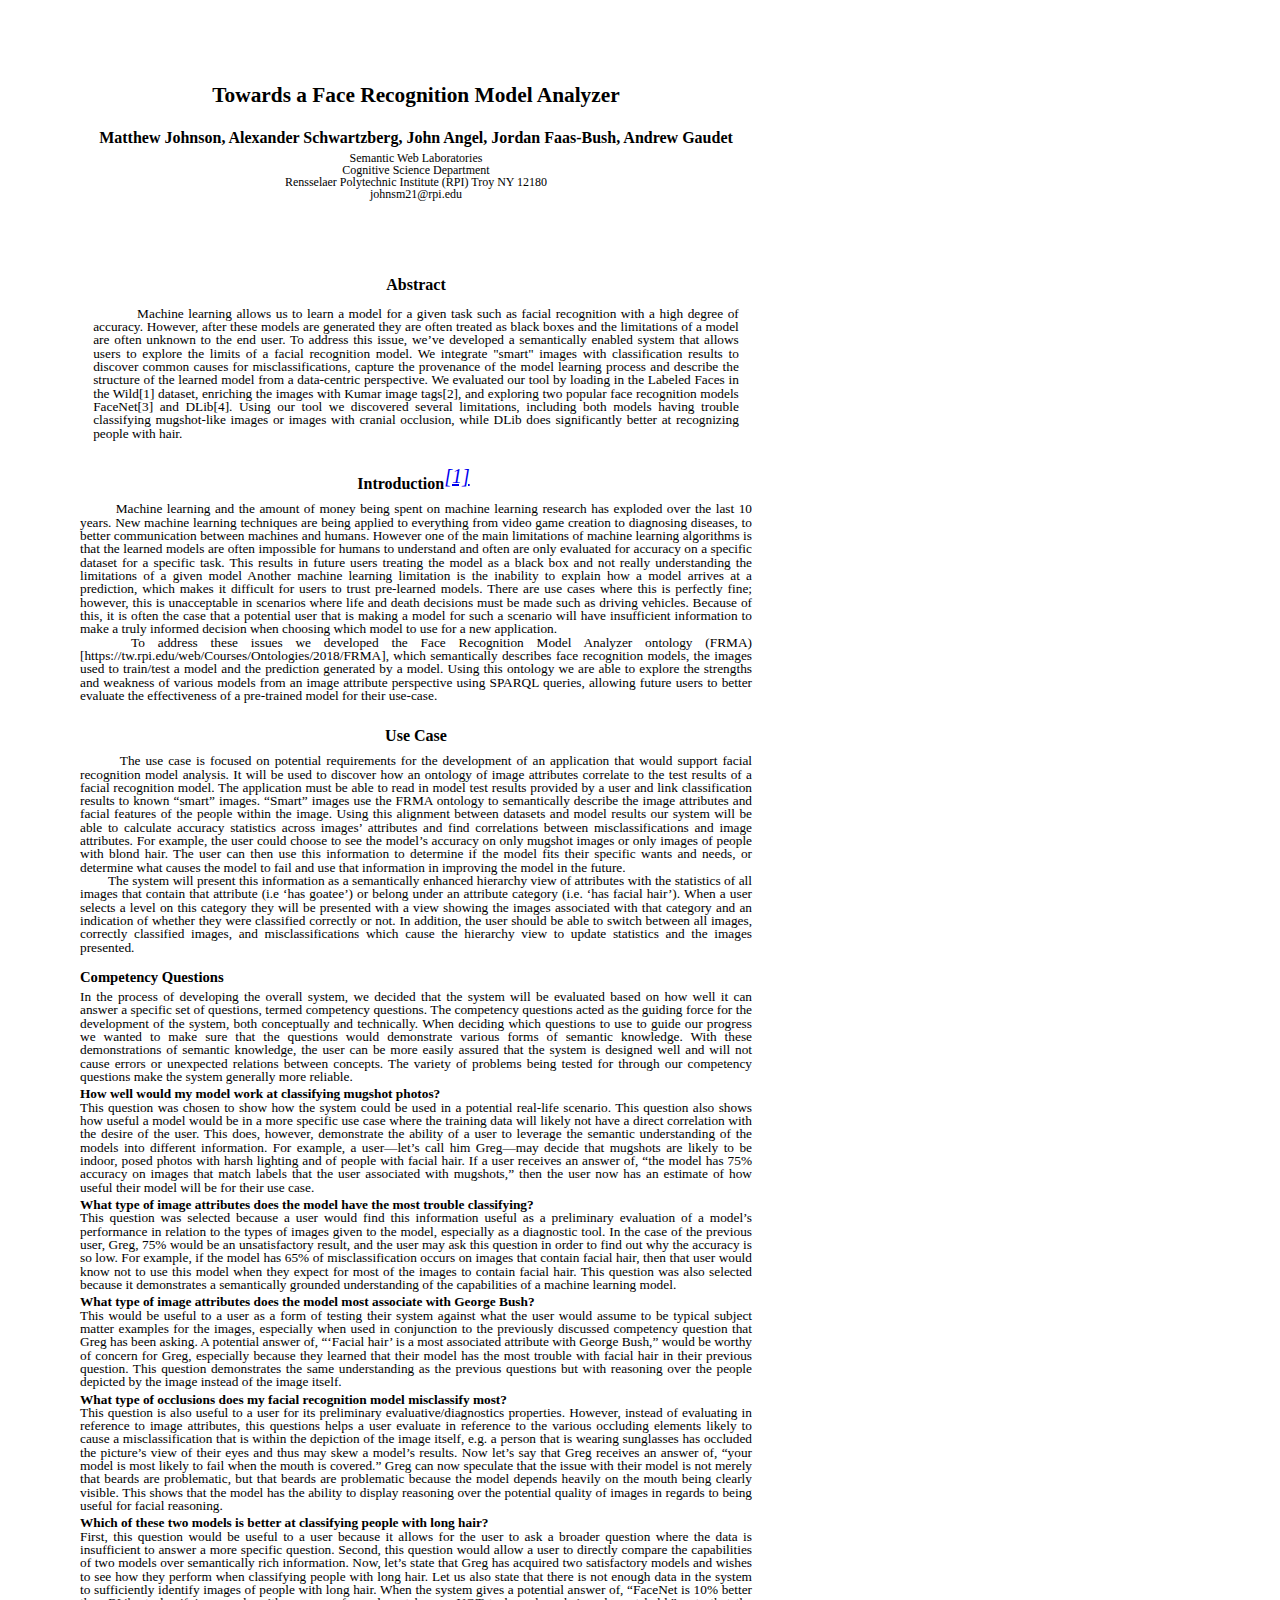
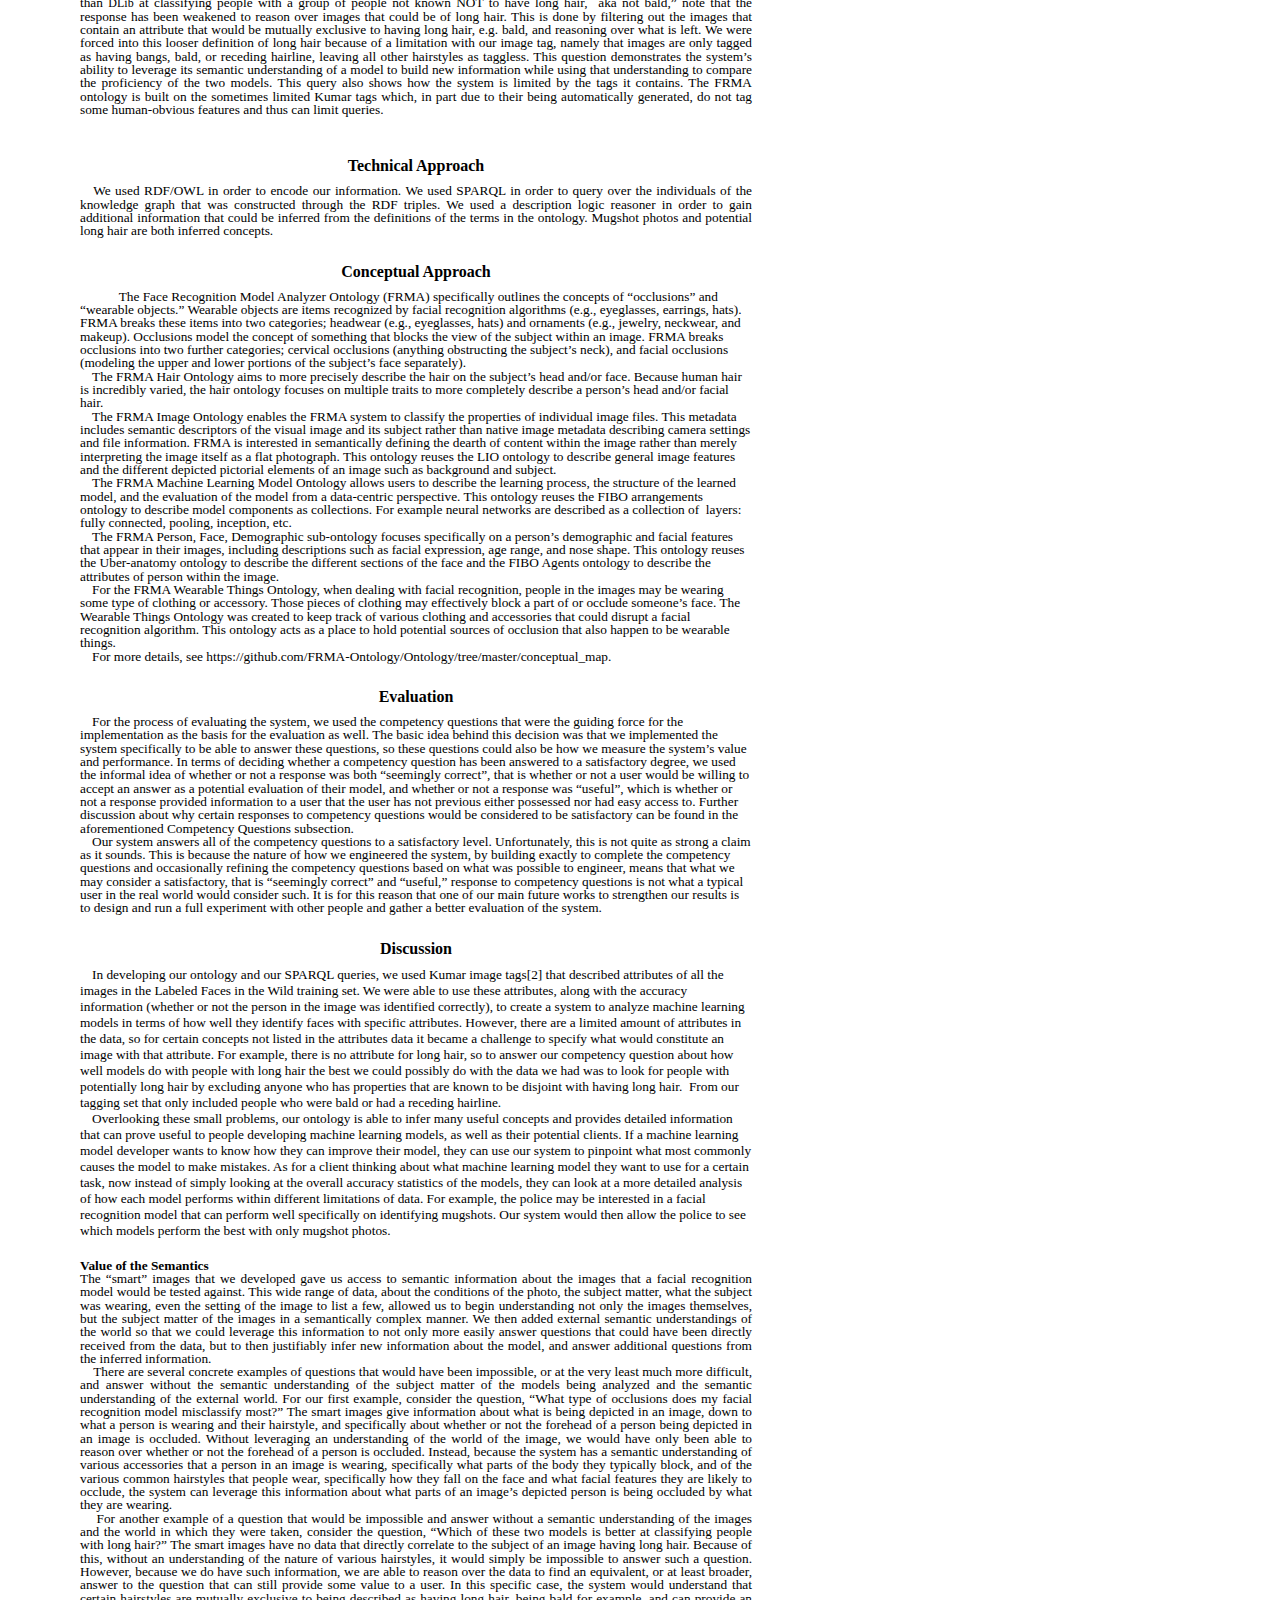
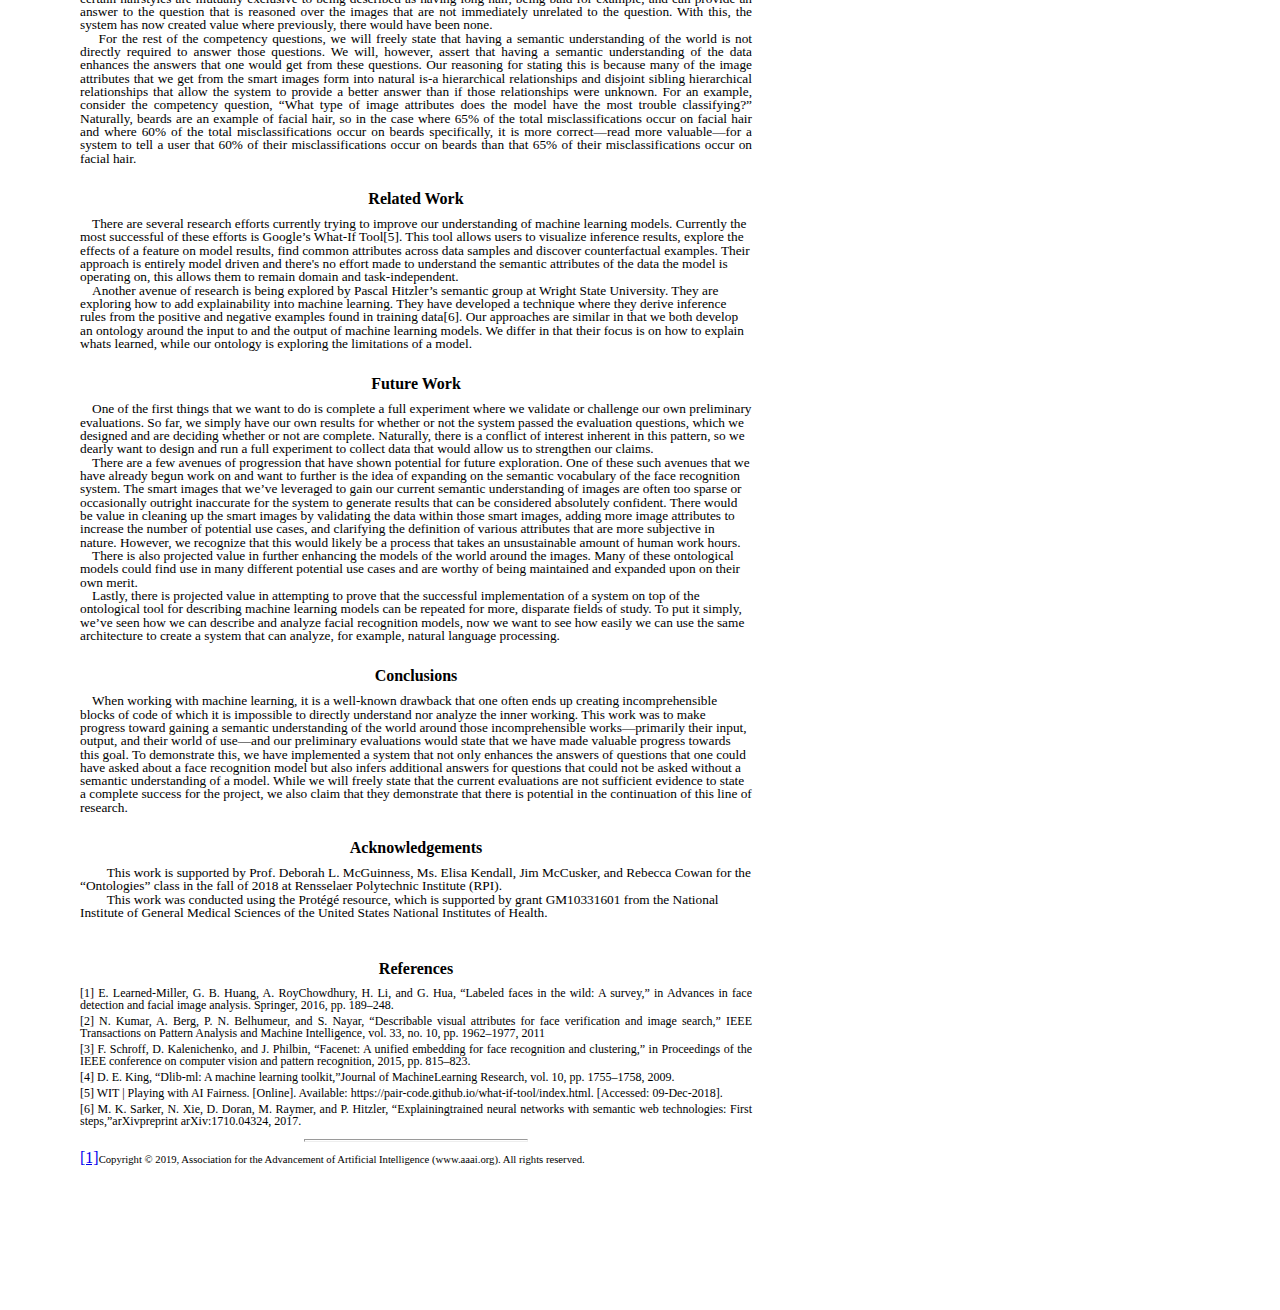
==== commit 02a49d06: "Updated final paper to version from homework 14" ====
--- a/paper/paper.html
+++ b/paper/paper.html
@@ -1 +1 @@
-<html><head><meta content="text/html; charset=UTF-8" http-equiv="content-type"><style type="text/css">@import url('https://themes.googleusercontent.com/fonts/css?kit=7ebMze0MJP7bZu91CQ7uEDTuLqYM6x6ICRZT_kL-IXY');ol.lst-kix_tza3ezs5fxnh-6.start{counter-reset:lst-ctn-kix_tza3ezs5fxnh-6 0}.lst-kix_hlp6522ztd1h-1>li{counter-increment:lst-ctn-kix_hlp6522ztd1h-1}ol.lst-kix_hlp6522ztd1h-2.start{counter-reset:lst-ctn-kix_hlp6522ztd1h-2 0}.lst-kix_tza3ezs5fxnh-7>li{counter-increment:lst-ctn-kix_tza3ezs5fxnh-7}.lst-kix_hlp6522ztd1h-0>li:before{content:"" counter(lst-ctn-kix_hlp6522ztd1h-0,upper-latin) ". "}.lst-kix_hlp6522ztd1h-4>li:before{content:"" counter(lst-ctn-kix_hlp6522ztd1h-4,lower-latin) ". "}ol.lst-kix_hlp6522ztd1h-6.start{counter-reset:lst-ctn-kix_hlp6522ztd1h-6 0}.lst-kix_hlp6522ztd1h-1>li:before{content:"" counter(lst-ctn-kix_hlp6522ztd1h-1,lower-latin) ". "}.lst-kix_hlp6522ztd1h-5>li:before{content:"" counter(lst-ctn-kix_hlp6522ztd1h-5,lower-roman) ". "}ol.lst-kix_tza3ezs5fxnh-3.start{counter-reset:lst-ctn-kix_tza3ezs5fxnh-3 0}.lst-kix_hlp6522ztd1h-2>li:before{content:"" counter(lst-ctn-kix_hlp6522ztd1h-2,lower-roman) ". "}.lst-kix_hlp6522ztd1h-7>li{counter-increment:lst-ctn-kix_hlp6522ztd1h-7}.lst-kix_hlp6522ztd1h-3>li:before{content:"" counter(lst-ctn-kix_hlp6522ztd1h-3,decimal) ". "}.lst-kix_tza3ezs5fxnh-1>li{counter-increment:lst-ctn-kix_tza3ezs5fxnh-1}.lst-kix_tza3ezs5fxnh-2>li:before{content:"" counter(lst-ctn-kix_tza3ezs5fxnh-2,lower-roman) ". "}.lst-kix_tza3ezs5fxnh-3>li:before{content:"" counter(lst-ctn-kix_tza3ezs5fxnh-3,decimal) ". "}ol.lst-kix_tza3ezs5fxnh-5.start{counter-reset:lst-ctn-kix_tza3ezs5fxnh-5 0}.lst-kix_tza3ezs5fxnh-1>li:before{content:"" counter(lst-ctn-kix_tza3ezs5fxnh-1,lower-latin) ". "}.lst-kix_tza3ezs5fxnh-5>li:before{content:"" counter(lst-ctn-kix_tza3ezs5fxnh-5,lower-roman) ". "}.lst-kix_tza3ezs5fxnh-6>li:before{content:"" counter(lst-ctn-kix_tza3ezs5fxnh-6,decimal) ". "}.lst-kix_tza3ezs5fxnh-7>li:before{content:"" counter(lst-ctn-kix_tza3ezs5fxnh-7,lower-latin) ". "}.lst-kix_tza3ezs5fxnh-0>li:before{content:"" counter(lst-ctn-kix_tza3ezs5fxnh-0,decimal) ". "}.lst-kix_tza3ezs5fxnh-8>li:before{content:"" counter(lst-ctn-kix_tza3ezs5fxnh-8,lower-roman) ". "}.lst-kix_hlp6522ztd1h-0>li{counter-increment:lst-ctn-kix_hlp6522ztd1h-0}.lst-kix_hlp6522ztd1h-3>li{counter-increment:lst-ctn-kix_hlp6522ztd1h-3}ol.lst-kix_hlp6522ztd1h-3.start{counter-reset:lst-ctn-kix_hlp6522ztd1h-3 0}.lst-kix_tza3ezs5fxnh-3>li{counter-increment:lst-ctn-kix_tza3ezs5fxnh-3}.lst-kix_tza3ezs5fxnh-6>li{counter-increment:lst-ctn-kix_tza3ezs5fxnh-6}.lst-kix_tza3ezs5fxnh-0>li{counter-increment:lst-ctn-kix_tza3ezs5fxnh-0}ol.lst-kix_hlp6522ztd1h-0.start{counter-reset:lst-ctn-kix_hlp6522ztd1h-0 0}.lst-kix_hlp6522ztd1h-6>li{counter-increment:lst-ctn-kix_hlp6522ztd1h-6}ol.lst-kix_tza3ezs5fxnh-2.start{counter-reset:lst-ctn-kix_tza3ezs5fxnh-2 0}.lst-kix_tza3ezs5fxnh-4>li:before{content:"" counter(lst-ctn-kix_tza3ezs5fxnh-4,lower-latin) ". "}ol.lst-kix_tza3ezs5fxnh-3{list-style-type:none}ol.lst-kix_tza3ezs5fxnh-2{list-style-type:none}ol.lst-kix_tza3ezs5fxnh-1{list-style-type:none}ol.lst-kix_tza3ezs5fxnh-0{list-style-type:none}ol.lst-kix_tza3ezs5fxnh-7{list-style-type:none}ol.lst-kix_hlp6522ztd1h-4.start{counter-reset:lst-ctn-kix_hlp6522ztd1h-4 0}ol.lst-kix_hlp6522ztd1h-7.start{counter-reset:lst-ctn-kix_hlp6522ztd1h-7 0}ol.lst-kix_tza3ezs5fxnh-6{list-style-type:none}ol.lst-kix_tza3ezs5fxnh-5{list-style-type:none}ol.lst-kix_hlp6522ztd1h-0{list-style-type:none}ol.lst-kix_tza3ezs5fxnh-4{list-style-type:none}ol.lst-kix_tza3ezs5fxnh-8.start{counter-reset:lst-ctn-kix_tza3ezs5fxnh-8 0}ol.lst-kix_tza3ezs5fxnh-4.start{counter-reset:lst-ctn-kix_tza3ezs5fxnh-4 0}ol.lst-kix_tza3ezs5fxnh-8{list-style-type:none}ol.lst-kix_hlp6522ztd1h-6{list-style-type:none}ol.lst-kix_hlp6522ztd1h-5{list-style-type:none}ol.lst-kix_hlp6522ztd1h-8{list-style-type:none}ol.lst-kix_hlp6522ztd1h-7{list-style-type:none}ol.lst-kix_hlp6522ztd1h-2{list-style-type:none}ol.lst-kix_hlp6522ztd1h-1{list-style-type:none}ol.lst-kix_hlp6522ztd1h-4{list-style-type:none}ol.lst-kix_hlp6522ztd1h-3{list-style-type:none}ol.lst-kix_hlp6522ztd1h-1.start{counter-reset:lst-ctn-kix_hlp6522ztd1h-1 0}ol.lst-kix_tza3ezs5fxnh-1.start{counter-reset:lst-ctn-kix_tza3ezs5fxnh-1 0}.lst-kix_tza3ezs5fxnh-4>li{counter-increment:lst-ctn-kix_tza3ezs5fxnh-4}.lst-kix_hlp6522ztd1h-4>li{counter-increment:lst-ctn-kix_hlp6522ztd1h-4}ol.lst-kix_tza3ezs5fxnh-0.start{counter-reset:lst-ctn-kix_tza3ezs5fxnh-0 0}.lst-kix_tza3ezs5fxnh-8>li{counter-increment:lst-ctn-kix_tza3ezs5fxnh-8}ol.lst-kix_hlp6522ztd1h-8.start{counter-reset:lst-ctn-kix_hlp6522ztd1h-8 0}.lst-kix_hlp6522ztd1h-8>li:before{content:"" counter(lst-ctn-kix_hlp6522ztd1h-8,lower-roman) ". "}.lst-kix_hlp6522ztd1h-5>li{counter-increment:lst-ctn-kix_hlp6522ztd1h-5}.lst-kix_tza3ezs5fxnh-2>li{counter-increment:lst-ctn-kix_tza3ezs5fxnh-2}.lst-kix_tza3ezs5fxnh-5>li{counter-increment:lst-ctn-kix_tza3ezs5fxnh-5}.lst-kix_hlp6522ztd1h-6>li:before{content:"" counter(lst-ctn-kix_hlp6522ztd1h-6,decimal) ". "}.lst-kix_hlp6522ztd1h-7>li:before{content:"" counter(lst-ctn-kix_hlp6522ztd1h-7,lower-latin) ". "}.lst-kix_hlp6522ztd1h-8>li{counter-increment:lst-ctn-kix_hlp6522ztd1h-8}.lst-kix_hlp6522ztd1h-2>li{counter-increment:lst-ctn-kix_hlp6522ztd1h-2}ol.lst-kix_tza3ezs5fxnh-7.start{counter-reset:lst-ctn-kix_tza3ezs5fxnh-7 0}ol.lst-kix_hlp6522ztd1h-5.start{counter-reset:lst-ctn-kix_hlp6522ztd1h-5 0}ol{margin:0;padding:0}table td,table th{padding:0}.c12{margin-left:10pt;padding-top:0pt;text-indent:-10pt;padding-bottom:0pt;line-height:1.0;orphans:2;widows:2;text-align:center;margin-right:10pt;height:12pt}.c10{color:#000000;font-weight:400;text-decoration:none;vertical-align:super;font-size:15pt;font-family:"New York";font-style:italic}.c5{color:#000000;font-weight:700;text-decoration:none;vertical-align:baseline;font-size:12pt;font-family:"Times";font-style:normal}.c6{padding-top:0pt;text-indent:9pt;padding-bottom:0pt;line-height:1.0;orphans:2;widows:2;text-align:left}.c22{padding-top:0pt;text-indent:9pt;padding-bottom:0pt;line-height:1.2;orphans:2;widows:2;text-align:left}.c3{color:#000000;font-weight:400;text-decoration:none;vertical-align:baseline;font-size:10pt;font-family:"Times New Roman";font-style:normal}.c0{color:#000000;font-weight:400;text-decoration:none;vertical-align:baseline;font-size:9pt;font-family:"Times New Roman";font-style:normal}.c15{padding-top:12pt;padding-bottom:0pt;line-height:1.25;orphans:2;widows:2;text-align:center}.c18{padding-top:0pt;padding-bottom:3pt;line-height:1.0;orphans:2;widows:2;text-align:justify}.c32{color:#ffffff;text-decoration:none;vertical-align:super;font-size:15pt;font-family:"New York";font-style:italic}.c11{padding-top:3pt;padding-bottom:0pt;line-height:1.0;orphans:2;widows:2;text-align:center}.c27{padding-top:10pt;padding-bottom:10pt;line-height:1.0;orphans:2;widows:2;text-align:center}.c34{padding-top:0pt;padding-bottom:0pt;line-height:1.0;orphans:2;widows:2;text-align:left}.c30{padding-top:0pt;padding-bottom:0pt;line-height:1.5;orphans:2;widows:2;text-align:center}.c13{padding-top:3pt;padding-bottom:0pt;line-height:1.0;orphans:2;widows:2;text-align:justify}.c26{padding-top:12pt;padding-bottom:3pt;line-height:1.0833333333333333;orphans:2;widows:2;text-align:left}.c9{padding-top:0pt;padding-bottom:0pt;line-height:1.0;orphans:2;widows:2;text-align:justify}.c1{padding-top:18pt;padding-bottom:6pt;line-height:1.25;orphans:2;widows:2;text-align:center}.c8{color:#000000;text-decoration:none;vertical-align:baseline;font-family:"Times New Roman";font-style:normal}.c19{color:#000000;text-decoration:none;vertical-align:baseline;font-family:"Times";font-style:normal}.c33{color:#000000;text-decoration:none;vertical-align:baseline;font-family:"Times New Roman";font-style:italic}.c31{margin-left:9.9pt;text-indent:-0.9pt;margin-right:9.9pt}.c24{background-color:#ffffff;max-width:504pt;padding:54pt 54pt 90pt 54pt}.c2{width:33%;height:1px}.c21{font-weight:400;font-size:8pt}.c16{font-size:12pt}.c14{page-break-after:avoid}.c28{font-size:9pt}.c29{font-size:16pt}.c4{font-size:10pt}.c25{height:12pt}.c23{font-weight:400}.c20{text-indent:9.9pt}.c7{font-weight:700}.c17{font-size:11pt}.title{padding-top:24pt;color:#000000;font-weight:700;font-size:36pt;padding-bottom:6pt;font-family:"Times New Roman";line-height:1.0;page-break-after:avoid;orphans:2;widows:2;text-align:left}.subtitle{padding-top:18pt;color:#666666;font-size:24pt;padding-bottom:4pt;font-family:"Georgia";line-height:1.0;page-break-after:avoid;font-style:italic;orphans:2;widows:2;text-align:left}li{color:#000000;font-size:12pt;font-family:"Times New Roman"}p{margin:0;color:#000000;font-size:12pt;font-family:"Times New Roman"}h1{padding-top:24pt;color:#000000;font-weight:700;font-size:24pt;padding-bottom:6pt;font-family:"Times New Roman";line-height:1.0;page-break-after:avoid;orphans:2;widows:2;text-align:left}h2{padding-top:18pt;color:#000000;font-weight:700;font-size:18pt;padding-bottom:4pt;font-family:"Times New Roman";line-height:1.0;page-break-after:avoid;orphans:2;widows:2;text-align:left}h3{padding-top:14pt;color:#000000;font-weight:700;font-size:14pt;padding-bottom:4pt;font-family:"Times New Roman";line-height:1.0;page-break-after:avoid;orphans:2;widows:2;text-align:left}h4{padding-top:12pt;color:#000000;font-weight:700;font-size:12pt;padding-bottom:2pt;font-family:"Times New Roman";line-height:1.0;page-break-after:avoid;orphans:2;widows:2;text-align:left}h5{padding-top:11pt;color:#000000;font-weight:700;font-size:11pt;padding-bottom:2pt;font-family:"Times New Roman";line-height:1.0;page-break-after:avoid;orphans:2;widows:2;text-align:left}h6{padding-top:10pt;color:#000000;font-weight:700;font-size:10pt;padding-bottom:2pt;font-family:"Times New Roman";line-height:1.0;page-break-after:avoid;orphans:2;widows:2;text-align:left}</style></head><body class="c24"><p class="c30"><span class="c7 c29">Towards a Face Recognition Model Analyzer</span></p><p class="c15"><span class="c7">Matthew Johnson, Alexander Schwartzberg, John Angel, Jordan Faas-Bush, Andrew Gaudet</span></p><p class="c11"><span class="c28">Semantic Web Laboratories<br>Cognitive Science Department<br>Rensselaer Polytechnic Institute (RPI) Troy NY 12180</span><span class="c0"><br>johnsm21@</span><span class="c28">rpi.edu</span><span class="c0"><br></span></p><p class="c12"><span class="c19 c4 c23"></span></p><p class="c12"><span class="c4 c7 c19"></span></p><p class="c12"><span class="c19 c4 c23"></span></p><p class="c12"><span class="c5"></span></p><p class="c14 c27"><span class="c8 c16 c7">Abstract</span></p><p class="c9 c31"><span class="c4">&nbsp;&nbsp;&nbsp;&nbsp;&nbsp;&nbsp;&nbsp;&nbsp;&nbsp; Machine learning allows us to learn a model for a given task such as facial recognition with a high degree of accuracy. However, after these models are generated they are often treated as black boxes and the limitations of a model are often unknown to the end user. To address this issue, we&rsquo;ve developed a semantically enabled system that allows users to explore the limits of a facial recognition model. We integrate &quot;smart&quot; images with classification results to discover common causes for misclassifications, capture the provenance of the model learning process and describe the structure of the learned model from a data-centric perspective. We evaluated our tool by loading in the Labeled Faces in the Wild[1] dataset, enriching the images with Kumar image tags[2], and exploring two popular face recognition models FaceNet[3] and DLib[4]. Using our tool we discovered several limitations, including both models having trouble classifying mugshot-like images or images with cranial occlusion, while DLib does significantly better at recognizing people with long hair.</span></p><p class="c1 c14"><span class="c8 c7 c16">&nbsp;</span><span class="c7">Introduction</span><sup class="c23 c32"><a href="#ftnt1" id="ftnt_ref1">[1]</a></sup><span class="c10">&nbsp;</span><span class="c16 c23 c33">&nbsp;</span></p><p class="c9"><span class="c3">&nbsp;&nbsp;&nbsp;&nbsp;&nbsp;&nbsp;&nbsp;&nbsp;Machine learning and the amount of money being spent on machine learning research has exploded over the last 10 years. New machine learning techniques are being applied to everything from video game creation to diagnosing diseases, to better communication between machines and humans. However one of the main limitations of machine learning algorithms is that the learned models are often impossible for humans to understand and often are only evaluated for accuracy on a specific dataset for a specific task. This results in future users treating the model as a black box and not really understanding the limitations of a given model Another machine learning limitation is the inability to explain how a model arrives at a prediction, which makes it difficult for users to trust pre-learned models. There are use cases where this is perfectly fine; however, this is unacceptable in scenarios where life and death decisions must be made such as driving vehicles. Because of this, it is often the case that a potential user that is making a model for such a scenario will have insufficient information to make a truly informed decision when choosing which model to use for a new application.</span></p><p class="c9"><span class="c3">&nbsp; &nbsp; To address these issues we developed the Face Recognition Model Analyzer ontology (FRMA) [https://tw.rpi.edu/web/Courses/Ontologies/2018/FRMA], which semantically describes face recognition models, the images used to train/test a model and the prediction generated by a model. Using this ontology we are able to explore the strengths and weakness of various models from an image attribute perspective using SPARQL queries, allowing future users to better evaluate the effectiveness of a pre-trained model for their use-case.</span></p><p class="c1"><span class="c7">Use Case</span></p><p class="c9"><span class="c3">&nbsp;&nbsp;&nbsp;&nbsp;&nbsp;&nbsp;&nbsp;&nbsp;The use case is focused on potential requirements for the development of an application that would support facial recognition model analysis. It will be used to discover how an ontology of image attributes correlate to the test results of a facial recognition model. The application must be able to read in model test results provided by a user and link classification results to known &ldquo;smart&rdquo; images which have a hierarchical ontology of visual features describing the image content. Using this alignment between datasets the system will be able to calculate accuracy statistics across images attributes and find correlations between misclassifications and image attributes.</span></p><p class="c9"><span class="c4">&nbsp;&nbsp;&nbsp;&nbsp;&nbsp;&nbsp;&nbsp;&nbsp;The system will present this information as a semantically enhanced hierarchy view of attributes with the statistics of all images that contain that attribute (i.e &lsquo;has goatee&rsquo;) or belong under an attribute category (i.e. &lsquo;has facial hair&rsquo;). When a user selects a level on this category they will be presented with a view showing the images associated with that category and an indication of whether they were classified correctly or not. In addition, the user should be able to switch between all images, correctly classified images, and misclassifications which cause the hierarchy view to update statistics and the images presented.</span></p><p class="c14 c26"><span class="c7 c17">Competency Questions</span></p><p class="c9"><span class="c4">In the process of developing the overall system, we decided that the system will be evaluated based on how well it can answer a specific set of questions, termed competency questions. The competency questions acted as the guiding force for the development of the system, both conceptually and technically. When deciding which questions to use to guide our progress we wanted to make sure that the questions would demonstrate various fo</span><span class="c4">rms of semantic knowledge.</span><span class="c3">&nbsp;With these demonstrations of semantic knowledge, the user can be more easily assured that the system is designed well and will not cause errors or unexpected relations between concepts. The variety of problems being tested for through our competency questions make the system generally more reliable.</span></p><p class="c13"><span class="c8 c4 c7">How well would my model work at classifying mugshot photos?</span></p><p class="c9"><span class="c3">This question was chosen to show how the system could be used in a potential real-life scenario. This question also shows how useful a model would be in a more specific use case where the training data will likely not have a direct correlation with the desire of the user. This does, however, demonstrate the ability of a user to leverage the semantic understanding of the models into different information. For example, a user&mdash;let&rsquo;s call him Greg&mdash;may decide that mugshots are likely to be indoor, posed photos with harsh lighting and of people with facial hair. If a user receives an answer of, &ldquo;the model has 75% accuracy on images that match labels that the user associated with mugshots,&rdquo; then the user now has an estimate of how useful their model will be for their use case. </span></p><p class="c13"><span class="c4 c7">What type of image attributes does the model have the most trouble classifying?</span></p><p class="c9"><span class="c3">This question was selected because a user would find this information useful as a preliminary evaluation of a model&rsquo;s performance in relation to the types of images given to the model, especially as a diagnostic tool. In the case of the previous user, Greg, 75% would be an unsatisfactory result, and the user may ask this question in order to find out why the accuracy is so low. For example, if the model has 65% of misclassification occurs on images that contain facial hair, then that user would know not to use this model when they expect for most of the images to contain facial hair. This question was also selected because it demonstrates a semantically grounded understanding of the capabilities of a machine learning model.</span></p><p class="c13"><span class="c8 c4 c7">What type of image attributes does the model most associate with George Bush?</span></p><p class="c9"><span class="c3">This would be useful to a user as a form of testing their system against what the user would assume to be typical subject matter examples for the images, especially when used in conjunction to the previously discussed competency question that Greg has been asking. A potential answer of, &ldquo;&lsquo;Facial hair&rsquo; is a most associated attribute with George Bush,&rdquo; would be worthy of concern for Greg, especially because they learned that their model has the most trouble with facial hair in their previous question. This question demonstrates the same understanding as the previous questions but with reasoning over the people depicted by the image instead of the image itself.</span></p><p class="c13"><span class="c8 c4 c7">What type of occlusions does my facial recognition model misclassify most?</span></p><p class="c9"><span class="c3">This question is also useful to a user for its preliminary evaluative/diagnostics properties. However, instead of evaluating in reference to image attributes, this questions helps a user evaluate in reference to the various occluding elements likely to cause a misclassification that is within the depiction of the image itself, e.g. a person that is wearing sunglasses has occluded the picture&rsquo;s view of their eyes and thus may skew a model&rsquo;s results. Now let&rsquo;s say that Greg receives an answer of, &ldquo;your model is most likely to fail when the mouth is covered.&rdquo; Greg can now speculate that the issue with their model is not merely that beards are problematic, but that beards are problematic because the model depends heavily on the mouth being clearly visible. This shows that the model has the ability to display reasoning over the potential quality of images in regards to being useful for facial reasoning. </span></p><p class="c13"><span class="c8 c4 c7">Which of these two models is better at classifying people with long hair?</span></p><p class="c9"><span class="c4">First, this question would be useful to a user because it allows for the user to ask a broader question where the data is insufficient to answer a more specific question. Second, this question would allow a user to directly compare the capabilities of two models over semantically rich information. Now, let&rsquo;s state that Greg has acquired two satisfactory models and wishes to see how they perform when classifying people with long hair. Let us also state that there is not enough data in the system to sufficiently identify images of people with long hair. When the system gives a potential answer of, &ldquo;FaceNet is 10% better than </span><span class="c28">DLib</span><span class="c3">&nbsp;at classifying people with potentially long hair, aka not bald,&rdquo; note that the response has been weakened to reason over images that could be of long hair. This is done by filtering out the images that contain an attribute that would be mutually exclusive to having long hair, e.g. bald, and reasoning over what is left. With this, the question demonstrates the system&rsquo;s ability to leverage its semantic understanding of a model to build new information while using that understanding to compare the proficiency of the two models.</span></p><p class="c9 c25"><span class="c3"></span></p><p class="c1"><span class="c7">Technical Approach</span></p><p class="c9 c20"><span class="c3">We used RDF/OWL in order to encode our information. We used SPARQL in order to query over the individuals of the knowledge graph that was constructed through the RDF triples. We used a description logic reasoner in order to gain additional information that could be inferred from the definitions of the terms in the ontology. Mugshot photos and long hair are both inferred concepts.</span></p><p class="c1"><span class="c7">Conceptual Approach</span></p><p class="c6"><span class="c3">&nbsp;&nbsp;&nbsp;&nbsp;&nbsp;&nbsp;&nbsp;&nbsp;Face Recognition Model Analyzer Ontology (FRMA) specifically outlines the concepts of &ldquo;occlusions&rdquo; and &ldquo;wearable objects.&rdquo; Wearable objects are items recognized by facial recognition algorithms (e.g., eyeglasses, earrings, hats). FRMA breaks these items into two categories; headwear (e.g., eyeglasses, hats) and ornaments (e.g., jewelry, neckwear, and makeup). Occlusions model the concept of something that blocks the view of the subject within an image. FRMA breaks occlusions into two further categories; cervical occlusions (anything obstructing the subject&rsquo;s neck), and facial occlusions (modeling the upper and lower portions of the subject&rsquo;s face separately).</span></p><p class="c6"><span class="c3">The Hair Ontology aims to more precisely describe the hair on the subject&rsquo;s head and/or face. Because human hair is incredibly varied, the hair ontology focuses on multiple traits to more completely describe a person&rsquo;s head and/or facial hair.</span></p><p class="c6"><span class="c3">Image Ontology enables the FRMA system to classify the properties of individual image files. This metadata includes semantic descriptors of the visual image and its subject rather than native image metadata describing camera settings and file information. FRMA is interested in semantically defining the dearth of content within the image rather than merely interpreting the image itself as a flat photograph.</span></p><p class="c6"><span class="c3">The Machine Learning Model Ontology allows users to describe the learning process, the structure of the learned model, and the evaluation of the model from a data-centric perspective.</span></p><p class="c6"><span class="c3">The Person, Face, Demographic sub-ontology focuses specifically on a person&rsquo;s demographic and facial features that appear in their images, including descriptions such as facial expression, age range, and nose shape.</span></p><p class="c6"><span class="c3">For Wearable Things Ontology, when dealing with facial recognition, people in the images may be wearing some type of clothing or accessory. Those pieces of clothing may effectively block a part of or occlude someone&rsquo;s face. The Wearable Things Ontology was created to keep track of various clothing and accessories that could disrupt a facial recognition algorithm. This ontology acts as a place to hold potential sources of occlusion that also happen to be wearable things.</span></p><p class="c6"><span class="c3">For more details, see https://github.com/FRMA-Ontology/Ontology/tree/master/conceptual_map.</span></p><p class="c1"><span class="c7">Evaluation</span></p><p class="c6"><span class="c3">For the process of evaluating the system, we used the competency questions that were the guiding force for the implementation as the basis for the evaluation as well. The basic idea behind this decision was that we implemented the system specifically to be able to answer these questions, so these questions could also be how we measure the system&rsquo;s value and performance. In terms of deciding whether a competency question has been answered to a satisfactory degree, we used the informal idea of whether or not a response was both &ldquo;seemingly correct&rdquo;, that is whether or not a user would be willing to accept an answer as a potential evaluation of their model, and whether or not a response was &ldquo;useful&rdquo;, which is whether or not a response provided information to a user that the user has not previous either possessed nor had easy access to. Further discussion about why certain responses to competency questions would be considered to be satisfactory can be found in the aforementioned Competency Questions subsection.</span></p><p class="c6"><span class="c3">In our system answers all of the competency questions to a satisfactory level. Unfortunately, this is not quite as strong a claim as it sounds. This is because the nature of how we engineered the system, by building exactly to complete the competency questions and occasionally refining the competency questions based on what was possible to engineer, means that what we may consider a satisfactory, that is &ldquo;seemingly correct&rdquo; and &ldquo;useful,&rdquo; response to competency questions is not what a typical user in the real world would consider such. It is for this reason that one of our main future works to strengthen our results is to design and run a full experiment with other people and gather a better evaluation of the system.</span></p><p class="c1"><span class="c7">Discussion</span></p><p class="c22"><span class="c3">In developing our ontology and our SPARQL queries, we used Kumar image tags[2] that described attributes of all the images in the Labeled Faces in the Wild training set. We were able to use these attributes, along with the accuracy information (whether or not the person in the image was identified correctly), to create a system to analyze machine learning models in terms of how well they identify faces with specific attributes. However, there are a limited amount of attributes in the data, so for certain concepts not listed in the attributes data it became a challenge to specify what would constitute an image with that attribute. For example, there is no attribute for long hair, so to answer our competency question about how well models do with people with long hair the best we could possibly do with the data we had was to look for people with potentially long hair by excluding anyone who is bald or has a receding hairline.</span></p><p class="c22"><span class="c3">Overlooking these small problems, our ontology is able to infer many useful concepts and provides detailed information that can prove useful to people developing machine learning models, as well as their potential clients. If a machine learning model developer wants to know how they can improve their model, they can use our system to pinpoint what most commonly causes the model to make mistakes. As for a client thinking about what machine learning model they want to use for a certain task, now instead of simply looking at the overall accuracy statistics of the models, they can look at a more detailed analysis of how each model performs within different limitations of data. For example, the police may be interested in a facial recognition &nbsp;model that can perform well specifically on identifying mugshots. Our system would then allow the police to see which models perform the best with only mugshot photos.</span></p><p class="c25 c34"><span class="c3"></span></p><p class="c13"><span class="c4 c7">Value of the Semantics</span></p><p class="c9"><span class="c3">The &ldquo;smart&rdquo; images that we developed gave us access to semantic information about the images that a facial recognition model would be tested against. This wide range of data, about the conditions of the photo, the subject matter, what the subject was wearing, even the setting of the image to list a few, allowed us to begin understanding not only the images themselves, but the subject matter of the images in a semantically complex manner. We then added external semantic understandings of the world so that we could leverage this information to not only more easily answer questions that could have been directly received from the data, but to then justifiably infer new information about the model, and answer additional questions from the inferred information.</span></p><p class="c9"><span class="c3">&nbsp; &nbsp; There are several concrete examples of questions that would have been impossible, or at the very least much more difficult, and answer without the semantic understanding of the subject matter of the models being analyzed and the semantic understanding of the external world. For our first example, consider the question, &ldquo;What type of occlusions does my facial recognition model misclassify most?&rdquo; The smart images give information about what is being depicted in an image, down to what a person is wearing and their hairstyle, and specifically about whether or not the forehead of a person being depicted in an image is occluded. Without leveraging an understanding of the world of the image, we would have only been able to reason over whether or not the forehead of a person is occluded. Instead, because the system has a semantic understanding of various accessories that a person in an image is wearing, specifically what parts of the body they typically block, and of the various common hairstyles that people wear, specifically how they fall on the face and what facial features they are likely to occlude, the system can leverage this information about what parts of an image&rsquo;s depicted person is being occluded by what they are wearing.</span></p><p class="c9"><span class="c3">&nbsp; &nbsp; For another example of a question that would be impossible and answer without a semantic understanding of the images and the world in which they were taken, consider the question, &ldquo;Which of these two models is better at classifying people with long hair?&rdquo; The smart images have no data that directly correlate to the subject of an image having long hair. Because of this, without an understanding of the nature of various hairstyles, it would simply be impossible and answer such a question. However, because we do have such information, we are able to reason over finding a, if not equivalent then at least broader, the question that can still provide some value to a user. In this specific case, the system would understand that certain hairstyles are mutually exclusive to being described as having long hair, being bald for example, and can provide an answer to the question that is reasoned over the images that are not immediately unrelated to the question. With this, the system has now created value where previously, there would have been none.</span></p><p class="c9"><span class="c3">&nbsp; &nbsp; For the rest of the competency questions, we will freely state that having a semantic understanding of the world is not directly required to answer those questions. We will, however, assert that having a semantic understanding of the data enhances the answers that one would get from these questions. Our reasoning for stating this is because many of the image attributes that we get from the smart images form into natural is-a hierarchical relationships and disjoint sibling hierarchical relationships that allow the system to provide a better answer than if those relationships were unknown. For an example, consider the competency question, &ldquo;What type of image attributes does the model have the most trouble classifying?&rdquo; Naturally, beards are an example of facial hair, so in the case where 65% of the total misclassifications occur on facial hair and where 60% of the total misclassifications occur on beards specifically, it is more correct&mdash;read more valuable&mdash;for a system to tell a user that 60% of their misclassifications occur on beards than that 65% of their misclassifications occur on facial hair.</span></p><p class="c1"><span class="c7">Related Works</span></p><p class="c6"><span class="c3">There are several research efforts that trying to improve model understanding currently the most successful is Google&rsquo;s What-If Tool[5]. This tool allows users to visualize inference results, explore the effects of a feature on model results, find common attributes across data sample and discover counterfactual examples. Their approach is entirely model driven and there&#39;s no effort made to understand the semantic attributes of the data the model is operating on, this allows them to remain domain and task-independent. </span></p><p class="c6"><span class="c3">Another avenue of research that is being explored by Pascal Hitzler semantic group at Wright State University, they &rsquo;re exploring how to add explainability into machine learning. They have developed a technique where they derive inference rules from the positive and negative examples found in training data[6]. Our approaches are similar in that we both develop an ontology around the input to and the output of machine learning models. We differ in that their focus is on how to explain whats learned, while our ontology is exploring the limitations of a model.</span></p><p class="c1"><span class="c7">Future Works</span></p><p class="c6"><span class="c3">One of the first things that we want to do is complete a full experiment where we validate or challenge our own preliminary evaluations. So far, we simply have our own results for whether or not the system passed the evaluation questions, which we designed and are deciding whether or not are complete. Naturally, there is a conflict of interest inherent in this pattern, so we dearly want to design and run a full experiment to collect data that would allow us to strengthen our claims.</span></p><p class="c6"><span class="c3">There are a few avenues of progression that have shown potential for future exploration. One of these such avenues that we have already begun work on and want to further is the idea of expanding on the semantic vocabulary of the face recognition system. The smart images that we&rsquo;ve leveraged to gain our current semantic understanding of images are often too sparse or occasionally outright inaccurate for the system to generate results that can be considered absolutely confident. There would be value in cleaning up the smart images by validating the data within those smart images, adding more image attributes to increase the number of potential use cases, and clarifying the definition of various attributes that are more subjective in nature. However, we recognize that this would likely be a process that takes an unsustainable amount of human work hours.</span></p><p class="c6"><span class="c3">There is also projected value in further enhancing the models of the world around the images. Many of these ontological models could find use in many different potential use cases and are worthy of being maintained and expanded upon on their own merit.</span></p><p class="c6"><span class="c4">Lastly, there is projected value in attempting to prove that the successful implementation of a system on top of the ontological tool for describing machine learning models can be repeated for more, disparate fields of study. To put it simply, we&rsquo;ve seen how we can describe and analyze facial recognition models, now we want to see how easily we can use the same architecture to create a system that can analyze, for example, natural language processing.</span></p><p class="c1"><span class="c7">Conclusions</span></p><p class="c6"><span class="c4">When working with machine learning, it is a well-known drawback that one often ends up creating incomprehensible blocks of code of which it is impossible to directly understand nor analyze the inner working. This work was to make progress toward gaining a semantic understanding of the world around those incomprehensible works&mdash;primarily their input, output, and their world of use&mdash;and our preliminary evaluations would state that we have made valuable progress towards this goal. To demonstrate this, we have implemented a system that not only enhances the answers of questions that one could have asked about a face recognition model but also infers additional answers for questions that could not be asked without a semantic understanding of a model. While we will freely state that the current evaluations are not sufficient evidence to state a complete success for the project, we also claim that they demonstrate that there is potential in the continuation of this line of research.</span></p><p class="c1 c14"><span class="c8 c16 c7">References</span></p><p class="c18"><span class="c28">[1] </span><span class="c0">E. Learned-Miller, G. B. Huang, A. RoyChowdhury, H. Li, and G. Hua, &ldquo;Labeled faces in the wild: A survey,&rdquo; in Advances in face detection and facial image analysis. Springer, 2016, pp. 189&ndash;248.</span></p><p class="c18"><span class="c0">[2] N. Kumar, A. Berg, P. N. Belhumeur, and S. Nayar, &ldquo;Describable visual attributes for face verification and image search,&rdquo; IEEE Transactions on Pattern Analysis and Machine Intelligence, vol. 33, no. 10, pp. 1962&ndash;1977, 2011</span></p><p class="c18"><span class="c0">[3] F. Schroff, D. Kalenichenko, and J. Philbin, &ldquo;Facenet: A unified embedding for face recognition and clustering,&rdquo; in Proceedings of the IEEE conference on computer vision and pattern recognition, 2015, pp. 815&ndash;823.</span></p><p class="c18"><span class="c0">[4] D. E. King, &ldquo;Dlib-ml: A machine learning toolkit,&rdquo;Journal of MachineLearning Research, vol. 10, pp. 1755&ndash;1758, 2009.</span></p><p class="c18"><span class="c0">[5] WIT | Playing with AI Fairness. [Online]. Available: https://pair-code.github.io/what-if-tool/index.html. [Accessed: 09-Dec-2018].</span></p><p class="c18"><span class="c0">[6] M. K. Sarker, N. Xie, D. Doran, M. Raymer, and P. Hitzler, &ldquo;Explainingtrained neural networks with semantic web technologies: First steps,&rdquo;arXivpreprint arXiv:1710.04324, 2017.</span></p><hr class="c2"><div><p class="c9" id="h.gjdgxs"><a href="#ftnt_ref1" id="ftnt1">[1]</a><span class="c8 c21">Copyright &copy; 2019, Association for the Advancement of Artificial Intelligence (www.aaai.org). All rights reserved.</span></p><p class="c9 c25"><span class="c8 c21"></span></p></div></body></html>+<html><head><meta content="text/html; charset=UTF-8" http-equiv="content-type"><style type="text/css">@import url('https://themes.googleusercontent.com/fonts/css?kit=7ebMze0MJP7bZu91CQ7uEDTuLqYM6x6ICRZT_kL-IXY');ol{margin:0;padding:0}table td,table th{padding:0}.c12{margin-left:10pt;padding-top:0pt;text-indent:-10pt;padding-bottom:0pt;line-height:1.0;orphans:2;widows:2;text-align:center;margin-right:10pt;height:12pt}.c4{color:#000000;font-weight:700;text-decoration:none;vertical-align:baseline;font-size:12pt;font-family:"Times";font-style:normal}.c31{padding-top:10pt;padding-bottom:10pt;line-height:1.0;page-break-after:avoid;orphans:2;widows:2;text-align:center}.c19{color:#000000;font-weight:400;text-decoration:none;vertical-align:baseline;font-size:12pt;font-family:"Times New Roman";font-style:italic}.c6{color:#000000;font-weight:700;text-decoration:none;vertical-align:baseline;font-size:12pt;font-family:"Times New Roman";font-style:normal}.c22{padding-top:12pt;padding-bottom:3pt;line-height:1.0833333333333333;page-break-after:avoid;orphans:2;widows:2;text-align:left}.c26{padding-top:0pt;text-indent:9pt;padding-bottom:0pt;line-height:1.2;orphans:2;widows:2;text-align:left}.c0{color:#000000;font-weight:400;text-decoration:none;vertical-align:baseline;font-size:10pt;font-family:"Times New Roman";font-style:normal}.c2{padding-top:18pt;padding-bottom:6pt;line-height:1.25;page-break-after:avoid;orphans:2;widows:2;text-align:center}.c5{padding-top:0pt;text-indent:9pt;padding-bottom:0pt;line-height:1.0;orphans:2;widows:2;text-align:left}.c35{padding-top:3pt;padding-bottom:0pt;line-height:1.0;orphans:2;widows:2;text-align:center}.c1{padding-top:3pt;padding-bottom:0pt;line-height:1.0;orphans:2;widows:2;text-align:justify}.c14{padding-top:18pt;padding-bottom:6pt;line-height:1.25;orphans:2;widows:2;text-align:center}.c9{padding-top:0pt;padding-bottom:3pt;line-height:1.0;orphans:2;widows:2;text-align:justify}.c30{color:#000000;font-weight:400;vertical-align:super;font-size:15pt;font-family:"New York";font-style:italic}.c3{padding-top:0pt;padding-bottom:0pt;line-height:1.0;orphans:2;widows:2;text-align:justify}.c21{padding-top:12pt;padding-bottom:0pt;line-height:1.25;orphans:2;widows:2;text-align:center}.c24{color:#ffffff;font-weight:400;vertical-align:super;font-size:15pt;font-family:"New York";font-style:italic}.c27{padding-top:0pt;padding-bottom:0pt;line-height:1.0;orphans:2;widows:2;text-align:left}.c25{color:#000000;font-weight:400;text-decoration:none;vertical-align:baseline;font-family:"Times";font-style:normal}.c7{padding-top:0pt;padding-bottom:0pt;line-height:1.5;orphans:2;widows:2;text-align:center}.c13{color:#000000;text-decoration:none;vertical-align:baseline;font-family:"Times New Roman";font-style:normal}.c28{color:#000000;text-decoration:none;vertical-align:baseline;font-family:"Times";font-style:normal}.c29{background-color:#ffffff;max-width:504pt;padding:54pt 54pt 90pt 54pt}.c11{margin-left:9.9pt;text-indent:-0.9pt;margin-right:9.9pt}.c18{font-weight:400;font-size:9pt}.c33{width:33%;height:1px}.c16{font-weight:400;font-size:8pt}.c34{color:#000000}.c20{font-size:11pt}.c8{font-weight:700}.c23{font-size:9pt}.c17{height:12pt}.c15{font-size:10pt}.c32{text-indent:9.9pt}.c10{font-size:16pt}.title{padding-top:24pt;color:#000000;font-weight:700;font-size:36pt;padding-bottom:6pt;font-family:"Times New Roman";line-height:1.0;page-break-after:avoid;orphans:2;widows:2;text-align:left}.subtitle{padding-top:18pt;color:#666666;font-size:24pt;padding-bottom:4pt;font-family:"Georgia";line-height:1.0;page-break-after:avoid;font-style:italic;orphans:2;widows:2;text-align:left}li{color:#000000;font-size:12pt;font-family:"Times New Roman"}p{margin:0;color:#000000;font-size:12pt;font-family:"Times New Roman"}h1{padding-top:24pt;color:#000000;font-weight:700;font-size:24pt;padding-bottom:6pt;font-family:"Times New Roman";line-height:1.0;page-break-after:avoid;orphans:2;widows:2;text-align:left}h2{padding-top:18pt;color:#000000;font-weight:700;font-size:18pt;padding-bottom:4pt;font-family:"Times New Roman";line-height:1.0;page-break-after:avoid;orphans:2;widows:2;text-align:left}h3{padding-top:14pt;color:#000000;font-weight:700;font-size:14pt;padding-bottom:4pt;font-family:"Times New Roman";line-height:1.0;page-break-after:avoid;orphans:2;widows:2;text-align:left}h4{padding-top:12pt;color:#000000;font-weight:700;font-size:12pt;padding-bottom:2pt;font-family:"Times New Roman";line-height:1.0;page-break-after:avoid;orphans:2;widows:2;text-align:left}h5{padding-top:11pt;color:#000000;font-weight:700;font-size:11pt;padding-bottom:2pt;font-family:"Times New Roman";line-height:1.0;page-break-after:avoid;orphans:2;widows:2;text-align:left}h6{padding-top:10pt;color:#000000;font-weight:700;font-size:10pt;padding-bottom:2pt;font-family:"Times New Roman";line-height:1.0;page-break-after:avoid;orphans:2;widows:2;text-align:left}</style></head><body class="c29"><p class="c7"><span class="c8 c10">Towards a Face Recognition Model Analyzer</span></p><p class="c21"><span class="c8">Matthew Johnson, Alexander Schwartzberg, John Angel, Jordan Faas-Bush, Andrew Gaudet</span></p><p class="c35"><span class="c23">Semantic Web Laboratories<br>Cognitive Science Department<br>Rensselaer Polytechnic Institute (RPI) Troy NY 12180</span><span class="c34 c23"><br>johnsm21@</span><span class="c23">rpi.edu</span><span class="c13 c18"><br></span></p><p class="c12"><span class="c25 c15"></span></p><p class="c12"><span class="c8 c15 c28"></span></p><p class="c12"><span class="c15 c25"></span></p><p class="c12"><span class="c4"></span></p><p class="c31"><span class="c6">Abstract</span></p><p class="c3 c11"><span class="c15">&nbsp;&nbsp;&nbsp;&nbsp;&nbsp;&nbsp;&nbsp;&nbsp;&nbsp; Machine learning allows us to learn a model for a given task such as facial recognition with a high degree of accuracy. However, after these models are generated they are often treated as black boxes and the limitations of a model are often unknown to the end user. To address this issue, we&rsquo;ve developed a semantically enabled system that allows users to explore the limits of a facial recognition model. We integrate &quot;smart&quot; images with classification results to discover common causes for misclassifications, capture the provenance of the model learning process and describe the structure of the learned model from a data-centric perspective. We evaluated our tool by loading in the Labeled Faces in the Wild[1] dataset, enriching the images with Kumar image tags[2], and exploring two popular face recognition models FaceNet[3] and DLib[4]. Using our tool we discovered several limitations, including both models having trouble classifying mugshot-like images or images with cranial occlusion, while DLib does significantly better at recognizing people with </span><span class="c15">hair.</span></p><p class="c2"><span class="c8 c34">&nbsp;</span><span class="c8">Introduction</span><sup class="c24"><a href="#ftnt1" id="ftnt_ref1">[1]</a></sup><span class="c30">&nbsp;</span><span class="c19">&nbsp;</span></p><p class="c3"><span class="c0">&nbsp;&nbsp;&nbsp;&nbsp;&nbsp;&nbsp;&nbsp;&nbsp;Machine learning and the amount of money being spent on machine learning research has exploded over the last 10 years. New machine learning techniques are being applied to everything from video game creation to diagnosing diseases, to better communication between machines and humans. However one of the main limitations of machine learning algorithms is that the learned models are often impossible for humans to understand and often are only evaluated for accuracy on a specific dataset for a specific task. This results in future users treating the model as a black box and not really understanding the limitations of a given model Another machine learning limitation is the inability to explain how a model arrives at a prediction, which makes it difficult for users to trust pre-learned models. There are use cases where this is perfectly fine; however, this is unacceptable in scenarios where life and death decisions must be made such as driving vehicles. Because of this, it is often the case that a potential user that is making a model for such a scenario will have insufficient information to make a truly informed decision when choosing which model to use for a new application.</span></p><p class="c3"><span class="c0">&nbsp; &nbsp; To address these issues we developed the Face Recognition Model Analyzer ontology (FRMA) [https://tw.rpi.edu/web/Courses/Ontologies/2018/FRMA], which semantically describes face recognition models, the images used to train/test a model and the prediction generated by a model. Using this ontology we are able to explore the strengths and weakness of various models from an image attribute perspective using SPARQL queries, allowing future users to better evaluate the effectiveness of a pre-trained model for their use-case.</span></p><p class="c14"><span class="c8">Use Case</span></p><p class="c3"><span class="c15">&nbsp;&nbsp;&nbsp;&nbsp;&nbsp;&nbsp;&nbsp;&nbsp;The use case is focused on potential requirements for the development of an application that would support facial recognition model analysis. It will be used to discover how an ontology of image attributes correlate to the test results of a facial recognition model. </span><span class="c15">The application must be able to read in model test results provided by a user and link classification results to known &ldquo;smart&rdquo; images. &ldquo;Smart&rdquo; images use the FRMA ontology to semantically describe the image attributes and facial features of the people within the image.</span><span class="c15">&nbsp;</span><span class="c15">Using this alignment between datasets and model results our system will be able to calculate accuracy statistics across images&rsquo; attributes and find correlations between misclassifications and image attributes.</span><span class="c0">&nbsp;For example, the user could choose to see the model&rsquo;s accuracy on only mugshot images or only images of people with blond hair. The user can then use this information to determine if the model fits their specific wants and needs, or determine what causes the model to fail and use that information in improving the model in the future.</span></p><p class="c3"><span class="c0">&nbsp;&nbsp;&nbsp;&nbsp;&nbsp;&nbsp;&nbsp;&nbsp;The system will present this information as a semantically enhanced hierarchy view of attributes with the statistics of all images that contain that attribute (i.e &lsquo;has goatee&rsquo;) or belong under an attribute category (i.e. &lsquo;has facial hair&rsquo;). When a user selects a level on this category they will be presented with a view showing the images associated with that category and an indication of whether they were classified correctly or not. In addition, the user should be able to switch between all images, correctly classified images, and misclassifications which cause the hierarchy view to update statistics and the images presented.</span></p><p class="c22"><span class="c8 c20">Competency Questions</span></p><p class="c3"><span class="c0">In the process of developing the overall system, we decided that the system will be evaluated based on how well it can answer a specific set of questions, termed competency questions. The competency questions acted as the guiding force for the development of the system, both conceptually and technically. When deciding which questions to use to guide our progress we wanted to make sure that the questions would demonstrate various forms of semantic knowledge. With these demonstrations of semantic knowledge, the user can be more easily assured that the system is designed well and will not cause errors or unexpected relations between concepts. The variety of problems being tested for through our competency questions make the system generally more reliable.</span></p><p class="c1"><span class="c13 c8 c15">How well would my model work at classifying mugshot photos?</span></p><p class="c3"><span class="c0">This question was chosen to show how the system could be used in a potential real-life scenario. This question also shows how useful a model would be in a more specific use case where the training data will likely not have a direct correlation with the desire of the user. This does, however, demonstrate the ability of a user to leverage the semantic understanding of the models into different information. For example, a user&mdash;let&rsquo;s call him Greg&mdash;may decide that mugshots are likely to be indoor, posed photos with harsh lighting and of people with facial hair. If a user receives an answer of, &ldquo;the model has 75% accuracy on images that match labels that the user associated with mugshots,&rdquo; then the user now has an estimate of how useful their model will be for their use case. </span></p><p class="c1"><span class="c13 c8 c15">What type of image attributes does the model have the most trouble classifying?</span></p><p class="c3"><span class="c0">This question was selected because a user would find this information useful as a preliminary evaluation of a model&rsquo;s performance in relation to the types of images given to the model, especially as a diagnostic tool. In the case of the previous user, Greg, 75% would be an unsatisfactory result, and the user may ask this question in order to find out why the accuracy is so low. For example, if the model has 65% of misclassification occurs on images that contain facial hair, then that user would know not to use this model when they expect for most of the images to contain facial hair. This question was also selected because it demonstrates a semantically grounded understanding of the capabilities of a machine learning model.</span></p><p class="c1"><span class="c13 c8 c15">What type of image attributes does the model most associate with George Bush?</span></p><p class="c3"><span class="c0">This would be useful to a user as a form of testing their system against what the user would assume to be typical subject matter examples for the images, especially when used in conjunction to the previously discussed competency question that Greg has been asking. A potential answer of, &ldquo;&lsquo;Facial hair&rsquo; is a most associated attribute with George Bush,&rdquo; would be worthy of concern for Greg, especially because they learned that their model has the most trouble with facial hair in their previous question. This question demonstrates the same understanding as the previous questions but with reasoning over the people depicted by the image instead of the image itself.</span></p><p class="c1"><span class="c13 c8 c15">What type of occlusions does my facial recognition model misclassify most?</span></p><p class="c3"><span class="c0">This question is also useful to a user for its preliminary evaluative/diagnostics properties. However, instead of evaluating in reference to image attributes, this questions helps a user evaluate in reference to the various occluding elements likely to cause a misclassification that is within the depiction of the image itself, e.g. a person that is wearing sunglasses has occluded the picture&rsquo;s view of their eyes and thus may skew a model&rsquo;s results. Now let&rsquo;s say that Greg receives an answer of, &ldquo;your model is most likely to fail when the mouth is covered.&rdquo; Greg can now speculate that the issue with their model is not merely that beards are problematic, but that beards are problematic because the model depends heavily on the mouth being clearly visible. This shows that the model has the ability to display reasoning over the potential quality of images in regards to being useful for facial reasoning. </span></p><p class="c1"><span class="c13 c8 c15">Which of these two models is better at classifying people with long hair?</span></p><p class="c3"><span class="c15">First, this question would be useful to a user because it allows for the user to ask a broader question where the data is insufficient to answer a more specific question. Second, this question would allow a user to directly compare the capabilities of two models over semantically rich information. Now, let&rsquo;s state that Greg has acquired two satisfactory models and wishes to see how they perform when classifying people with long hair. Let us also state that there is not enough data in the system to sufficiently identify images of people with long hair. </span><span class="c15">When the system gives a potential answer of, &ldquo;FaceNet is 10% better than </span><span class="c23">DLib</span><span class="c15">&nbsp;at classifying people with a group of people not known NOT to have long hair, &nbsp;aka not bald,&rdquo; note that the response has been weakened to reason over images that could be of long hair. This is done by filtering out the images that contain an attribute that would be mutually exclusive to having long hair, e.g. bald, and reasoning over what is left. We were forced into this looser definition of long hair because of a limitation with our image tag, namely that images are only tagged as having bangs, bald, or receding hairline, leaving all other hairstyles as taggless. This question demonstrates the system&rsquo;s ability to leverage its semantic understanding of a model to build new information while using that understanding to compare the proficiency of the two models.</span><span class="c0">&nbsp;This query also shows how the system is limited by the tags it contains. The FRMA ontology is built on the sometimes limited Kumar tags which, in part due to their being automatically generated, do not tag some human-obvious features and thus can limit queries.</span></p><p class="c3 c17"><span class="c0"></span></p><p class="c14"><span class="c8">Technical Approach</span></p><p class="c3 c32"><span class="c15">We used RDF/OWL in order to encode our information. We used SPARQL in order to query over the individuals of the knowledge graph that was constructed through the RDF triples. We used a description logic reasoner in order to gain additional information that could be inferred from the definitions of the terms in the ontology. </span><span class="c15">Mugshot photos and potential long hair are both inferred concepts.</span></p><p class="c14"><span class="c8">Conceptual Approach</span></p><p class="c5"><span class="c0">&nbsp;&nbsp;&nbsp;&nbsp;&nbsp;&nbsp;&nbsp;&nbsp;The Face Recognition Model Analyzer Ontology (FRMA) specifically outlines the concepts of &ldquo;occlusions&rdquo; and &ldquo;wearable objects.&rdquo; Wearable objects are items recognized by facial recognition algorithms (e.g., eyeglasses, earrings, hats). FRMA breaks these items into two categories; headwear (e.g., eyeglasses, hats) and ornaments (e.g., jewelry, neckwear, and makeup). Occlusions model the concept of something that blocks the view of the subject within an image. FRMA breaks occlusions into two further categories; cervical occlusions (anything obstructing the subject&rsquo;s neck), and facial occlusions (modeling the upper and lower portions of the subject&rsquo;s face separately).</span></p><p class="c5"><span class="c0">The FRMA Hair Ontology aims to more precisely describe the hair on the subject&rsquo;s head and/or face. Because human hair is incredibly varied, the hair ontology focuses on multiple traits to more completely describe a person&rsquo;s head and/or facial hair.</span></p><p class="c5"><span class="c15">The FRMA </span><span class="c15">Image Ontology </span><span class="c0">enables the FRMA system to classify the properties of individual image files. This metadata includes semantic descriptors of the visual image and its subject rather than native image metadata describing camera settings and file information. FRMA is interested in semantically defining the dearth of content within the image rather than merely interpreting the image itself as a flat photograph. This ontology reuses the LIO ontology to describe general image features and the different depicted pictorial elements of an image such as background and subject.</span></p><p class="c5"><span class="c0">The FRMA Machine Learning Model Ontology allows users to describe the learning process, the structure of the learned model, and the evaluation of the model from a data-centric perspective. This ontology reuses the FIBO arrangements ontology to describe model components as collections. For example neural networks are described as a collection of &nbsp;layers: fully connected, pooling, inception, etc. </span></p><p class="c5"><span class="c0">The FRMA Person, Face, Demographic sub-ontology focuses specifically on a person&rsquo;s demographic and facial features that appear in their images, including descriptions such as facial expression, age range, and nose shape. This ontology reuses the Uber-anatomy ontology to describe the different sections of the face and the FIBO Agents ontology to describe the attributes of person within the image. </span></p><p class="c5"><span class="c0">For the FRMA Wearable Things Ontology, when dealing with facial recognition, people in the images may be wearing some type of clothing or accessory. Those pieces of clothing may effectively block a part of or occlude someone&rsquo;s face. The Wearable Things Ontology was created to keep track of various clothing and accessories that could disrupt a facial recognition algorithm. This ontology acts as a place to hold potential sources of occlusion that also happen to be wearable things.</span></p><p class="c5"><span class="c0">For more details, see https://github.com/FRMA-Ontology/Ontology/tree/master/conceptual_map.</span></p><p class="c14"><span class="c8">Evaluation</span></p><p class="c5"><span class="c0">For the process of evaluating the system, we used the competency questions that were the guiding force for the implementation as the basis for the evaluation as well. The basic idea behind this decision was that we implemented the system specifically to be able to answer these questions, so these questions could also be how we measure the system&rsquo;s value and performance. In terms of deciding whether a competency question has been answered to a satisfactory degree, we used the informal idea of whether or not a response was both &ldquo;seemingly correct&rdquo;, that is whether or not a user would be willing to accept an answer as a potential evaluation of their model, and whether or not a response was &ldquo;useful&rdquo;, which is whether or not a response provided information to a user that the user has not previous either possessed nor had easy access to. Further discussion about why certain responses to competency questions would be considered to be satisfactory can be found in the aforementioned Competency Questions subsection.</span></p><p class="c5"><span class="c15">O</span><span class="c15">ur system answers all of the competency questions to a satisfactory level. Unfortunately, this is not quite as strong a claim as it sounds. This is because the nature of how we engineered the system, by building exactly to complete the competency questions and occasionally refining the competency questions based on what was possible to engineer, means that what we may consider a satisfactory, that is &ldquo;seemingly correct&rdquo; and &ldquo;useful,&rdquo; response to competency questions is not what a typical user in the real world would consider such. It is for this reason that one of our main future works to strengthen our results is to design and run a full experiment with other people and gather a better evaluation of the system.</span></p><p class="c14"><span class="c8">Discussion</span></p><p class="c26"><span class="c15">In developing our ontology and our SPARQL queries, we used Kumar image tags[2] that described attributes of all the images in the Labeled Faces in the Wild training set. We were able to use these attributes, along with the accuracy information (whether or not the person in the image was identified correctly), to create a system to analyze machine learning models in terms of how well they identify faces with specific attributes. </span><span class="c15">However, there are a limited amount of attributes in the data, so for certain concepts not listed in the attributes data it became a challenge to specify what would constitute an image with that attribute.</span><span class="c0">&nbsp;For example, there is no attribute for long hair, so to answer our competency question about how well models do with people with long hair the best we could possibly do with the data we had was to look for people with potentially long hair by excluding anyone who has properties that are known to be disjoint with having long hair. &nbsp;From our tagging set that only included people who were bald or had a receding hairline.</span></p><p class="c26"><span class="c0">Overlooking these small problems, our ontology is able to infer many useful concepts and provides detailed information that can prove useful to people developing machine learning models, as well as their potential clients. If a machine learning model developer wants to know how they can improve their model, they can use our system to pinpoint what most commonly causes the model to make mistakes. As for a client thinking about what machine learning model they want to use for a certain task, now instead of simply looking at the overall accuracy statistics of the models, they can look at a more detailed analysis of how each model performs within different limitations of data. For example, the police may be interested in a facial recognition model that can perform well specifically on identifying mugshots. Our system would then allow the police to see which models perform the best with only mugshot photos.</span></p><p class="c27 c17"><span class="c0"></span></p><p class="c1"><span class="c13 c8 c15">Value of the Semantics</span></p><p class="c3"><span class="c15">The &ldquo;smart&rdquo; images </span><span class="c0">that we developed gave us access to semantic information about the images that a facial recognition model would be tested against. This wide range of data, about the conditions of the photo, the subject matter, what the subject was wearing, even the setting of the image to list a few, allowed us to begin understanding not only the images themselves, but the subject matter of the images in a semantically complex manner. We then added external semantic understandings of the world so that we could leverage this information to not only more easily answer questions that could have been directly received from the data, but to then justifiably infer new information about the model, and answer additional questions from the inferred information.</span></p><p class="c3"><span class="c0">&nbsp; &nbsp; There are several concrete examples of questions that would have been impossible, or at the very least much more difficult, and answer without the semantic understanding of the subject matter of the models being analyzed and the semantic understanding of the external world. For our first example, consider the question, &ldquo;What type of occlusions does my facial recognition model misclassify most?&rdquo; The smart images give information about what is being depicted in an image, down to what a person is wearing and their hairstyle, and specifically about whether or not the forehead of a person being depicted in an image is occluded. Without leveraging an understanding of the world of the image, we would have only been able to reason over whether or not the forehead of a person is occluded. Instead, because the system has a semantic understanding of various accessories that a person in an image is wearing, specifically what parts of the body they typically block, and of the various common hairstyles that people wear, specifically how they fall on the face and what facial features they are likely to occlude, the system can leverage this information about what parts of an image&rsquo;s depicted person is being occluded by what they are wearing.</span></p><p class="c3"><span class="c15">&nbsp; &nbsp; For another example of a question that would be impossible and answer without a semantic understanding of the images and the world in which they were taken, consider the question, &ldquo;Which of these two models is better at classifying people with long hair?&rdquo; The smart images have no data that directly correlate to the subject of an image having long hair. Because of this, without an understanding of the nature of various hairstyles, it would simply be impossible to answer such a question. </span><span class="c15">However, because we do have such information, we are able to reason over the data to find an equivalent, or at least broader, answer to the question that can still provide some value to a user</span><span class="c0">. In this specific case, the system would understand that certain hairstyles are mutually exclusive to being described as having long hair, being bald for example, and can provide an answer to the question that is reasoned over the images that are not immediately unrelated to the question. With this, the system has now created value where previously, there would have been none.</span></p><p class="c3"><span class="c0">&nbsp; &nbsp; For the rest of the competency questions, we will freely state that having a semantic understanding of the world is not directly required to answer those questions. We will, however, assert that having a semantic understanding of the data enhances the answers that one would get from these questions. Our reasoning for stating this is because many of the image attributes that we get from the smart images form into natural is-a hierarchical relationships and disjoint sibling hierarchical relationships that allow the system to provide a better answer than if those relationships were unknown. For an example, consider the competency question, &ldquo;What type of image attributes does the model have the most trouble classifying?&rdquo; Naturally, beards are an example of facial hair, so in the case where 65% of the total misclassifications occur on facial hair and where 60% of the total misclassifications occur on beards specifically, it is more correct&mdash;read more valuable&mdash;for a system to tell a user that 60% of their misclassifications occur on beards than that 65% of their misclassifications occur on facial hair.</span></p><p class="c14"><span class="c8">Related Work</span></p><p class="c5"><span class="c15">There are several research efforts currently trying to improve our understanding of machine learning models. Currently the most successful of these efforts is Google&rsquo;s What-If Tool[5]. </span><span class="c0">This tool allows users to visualize inference results, explore the effects of a feature on model results, find common attributes across data samples and discover counterfactual examples. Their approach is entirely model driven and there&#39;s no effort made to understand the semantic attributes of the data the model is operating on, this allows them to remain domain and task-independent. </span></p><p class="c5"><span class="c15">Another avenue of research is being explored by Pascal Hitzler&rsquo;s semantic group at Wright State University. They are exploring </span><span class="c0">how to add explainability into machine learning. They have developed a technique where they derive inference rules from the positive and negative examples found in training data[6]. Our approaches are similar in that we both develop an ontology around the input to and the output of machine learning models. We differ in that their focus is on how to explain whats learned, while our ontology is exploring the limitations of a model.</span></p><p class="c14"><span class="c8">Future Work</span></p><p class="c5"><span class="c0">One of the first things that we want to do is complete a full experiment where we validate or challenge our own preliminary evaluations. So far, we simply have our own results for whether or not the system passed the evaluation questions, which we designed and are deciding whether or not are complete. Naturally, there is a conflict of interest inherent in this pattern, so we dearly want to design and run a full experiment to collect data that would allow us to strengthen our claims.</span></p><p class="c5"><span class="c0">There are a few avenues of progression that have shown potential for future exploration. One of these such avenues that we have already begun work on and want to further is the idea of expanding on the semantic vocabulary of the face recognition system. The smart images that we&rsquo;ve leveraged to gain our current semantic understanding of images are often too sparse or occasionally outright inaccurate for the system to generate results that can be considered absolutely confident. There would be value in cleaning up the smart images by validating the data within those smart images, adding more image attributes to increase the number of potential use cases, and clarifying the definition of various attributes that are more subjective in nature. However, we recognize that this would likely be a process that takes an unsustainable amount of human work hours.</span></p><p class="c5"><span class="c0">There is also projected value in further enhancing the models of the world around the images. Many of these ontological models could find use in many different potential use cases and are worthy of being maintained and expanded upon on their own merit.</span></p><p class="c5"><span class="c0">Lastly, there is projected value in attempting to prove that the successful implementation of a system on top of the ontological tool for describing machine learning models can be repeated for more, disparate fields of study. To put it simply, we&rsquo;ve seen how we can describe and analyze facial recognition models, now we want to see how easily we can use the same architecture to create a system that can analyze, for example, natural language processing.</span></p><p class="c14"><span class="c8">Conclusions</span></p><p class="c5"><span class="c15">When working with machine learning, it is a well-known drawback that one often ends up creating incomprehensible blocks of code of which it is impossible to directly understand nor analyze the inner working. This work was to make progress toward gaining a semantic understanding of the world around those incomprehensible works&mdash;primarily their input, output, and their world of use&mdash;and our preliminary evaluations would state that we have made valuable progress towards this goal. To demonstrate this, we have implemented a system that not only enhances the answers of questions that one could have asked about a face recognition model but also infers additional answers for questions that could not be asked without a semantic understanding of a model. While we will freely state that the current evaluations are not sufficient evidence to state a complete success for the project, we also claim that they demonstrate that there is potential in the continuation of this line of </span><span class="c15">research</span><span class="c0">.</span></p><p class="c14"><span class="c8">Acknowledgements</span></p><p class="c27"><span class="c0">&nbsp;&nbsp;&nbsp;&nbsp;&nbsp;&nbsp;&nbsp;&nbsp;This work is supported by Prof. Deborah L. McGuinness, Ms. Elisa Kendall, Jim McCusker, and Rebecca Cowan for the &ldquo;Ontologies&rdquo; class in the fall of 2018 at Rensselaer Polytechnic Institute (RPI).<br>&nbsp;&nbsp;&nbsp;&nbsp;&nbsp;&nbsp;&nbsp;&nbsp;This work was conducted using the Prot&eacute;g&eacute; resource, which is supported by grant GM10331601 from the National Institute of General Medical Sciences of the United States National Institutes of Health.</span></p><p class="c5 c17"><span class="c0"></span></p><p class="c2"><span class="c6">References</span></p><p class="c9"><span class="c13 c18">[1] E. Learned-Miller, G. B. Huang, A. RoyChowdhury, H. Li, and G. Hua, &ldquo;Labeled faces in the wild: A survey,&rdquo; in Advances in face detection and facial image analysis. Springer, 2016, pp. 189&ndash;248.</span></p><p class="c9"><span class="c13 c18">[2] N. Kumar, A. Berg, P. N. Belhumeur, and S. Nayar, &ldquo;Describable visual attributes for face verification and image search,&rdquo; IEEE Transactions on Pattern Analysis and Machine Intelligence, vol. 33, no. 10, pp. 1962&ndash;1977, 2011</span></p><p class="c9"><span class="c13 c18">[3] F. Schroff, D. Kalenichenko, and J. Philbin, &ldquo;Facenet: A unified embedding for face recognition and clustering,&rdquo; in Proceedings of the IEEE conference on computer vision and pattern recognition, 2015, pp. 815&ndash;823.</span></p><p class="c9"><span class="c13 c18">[4] D. E. King, &ldquo;Dlib-ml: A machine learning toolkit,&rdquo;Journal of MachineLearning Research, vol. 10, pp. 1755&ndash;1758, 2009.</span></p><p class="c9"><span class="c13 c18">[5] WIT | Playing with AI Fairness. [Online]. Available: https://pair-code.github.io/what-if-tool/index.html. [Accessed: 09-Dec-2018].</span></p><p class="c9"><span class="c13 c18">[6] M. K. Sarker, N. Xie, D. Doran, M. Raymer, and P. Hitzler, &ldquo;Explainingtrained neural networks with semantic web technologies: First steps,&rdquo;arXivpreprint arXiv:1710.04324, 2017.</span></p><hr class="c33"><div><p class="c3" id="h.gjdgxs"><a href="#ftnt_ref1" id="ftnt1">[1]</a><span class="c13 c16">Copyright &copy; 2019, Association for the Advancement of Artificial Intelligence (www.aaai.org). All rights reserved.</span></p><p class="c3 c17"><span class="c13 c16"></span></p></div></body></html>